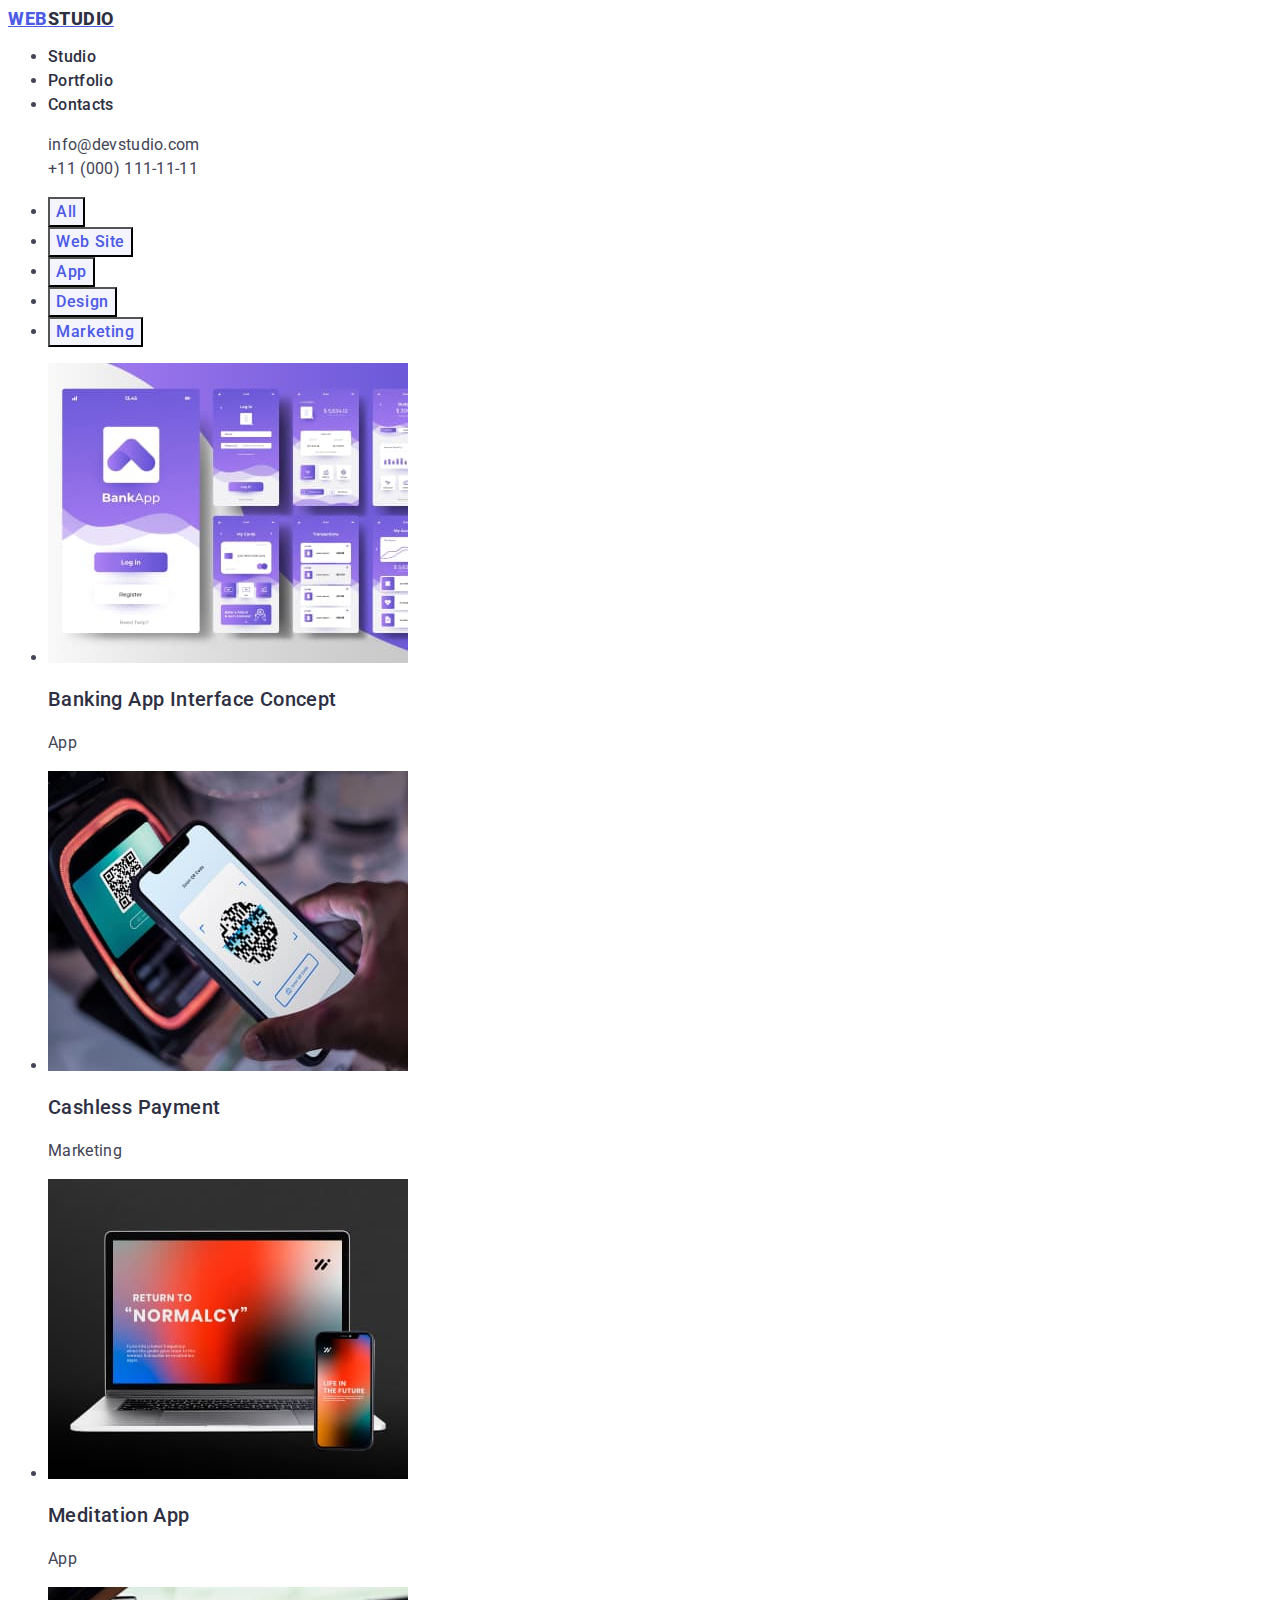
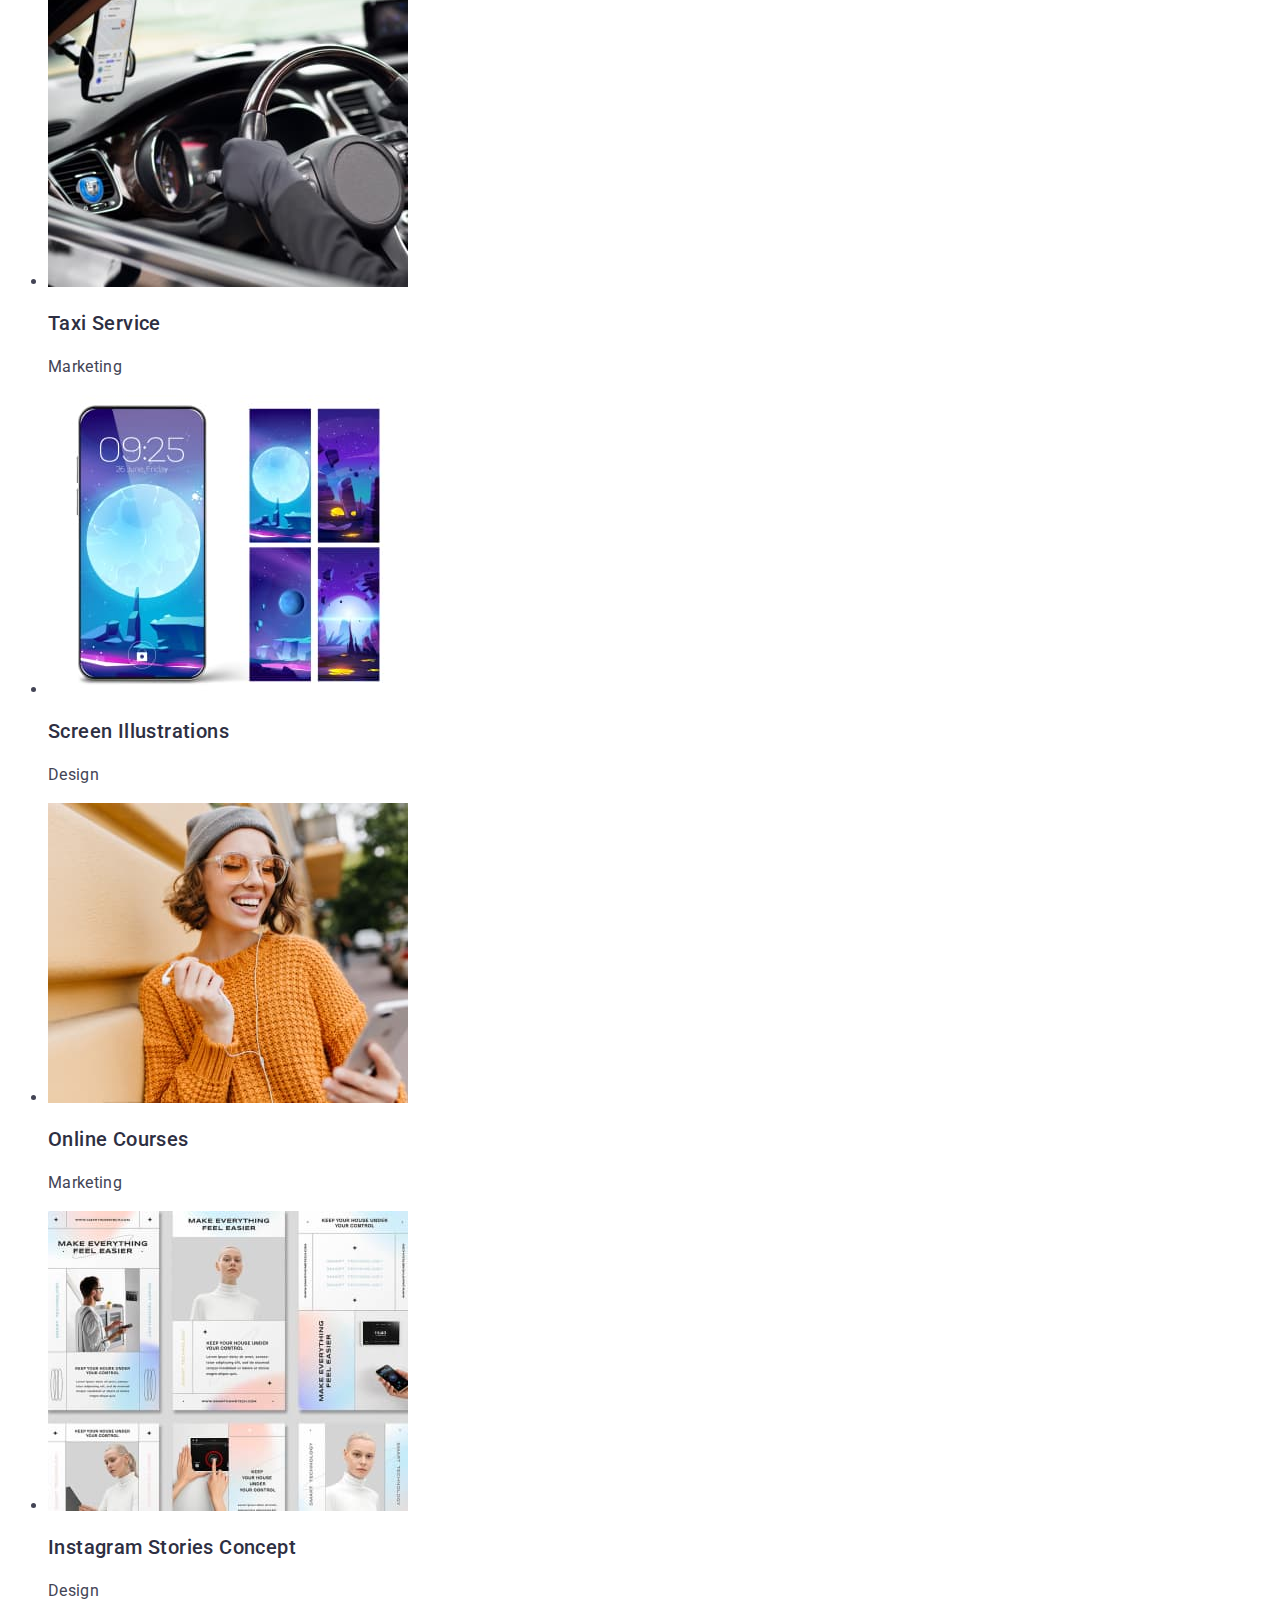
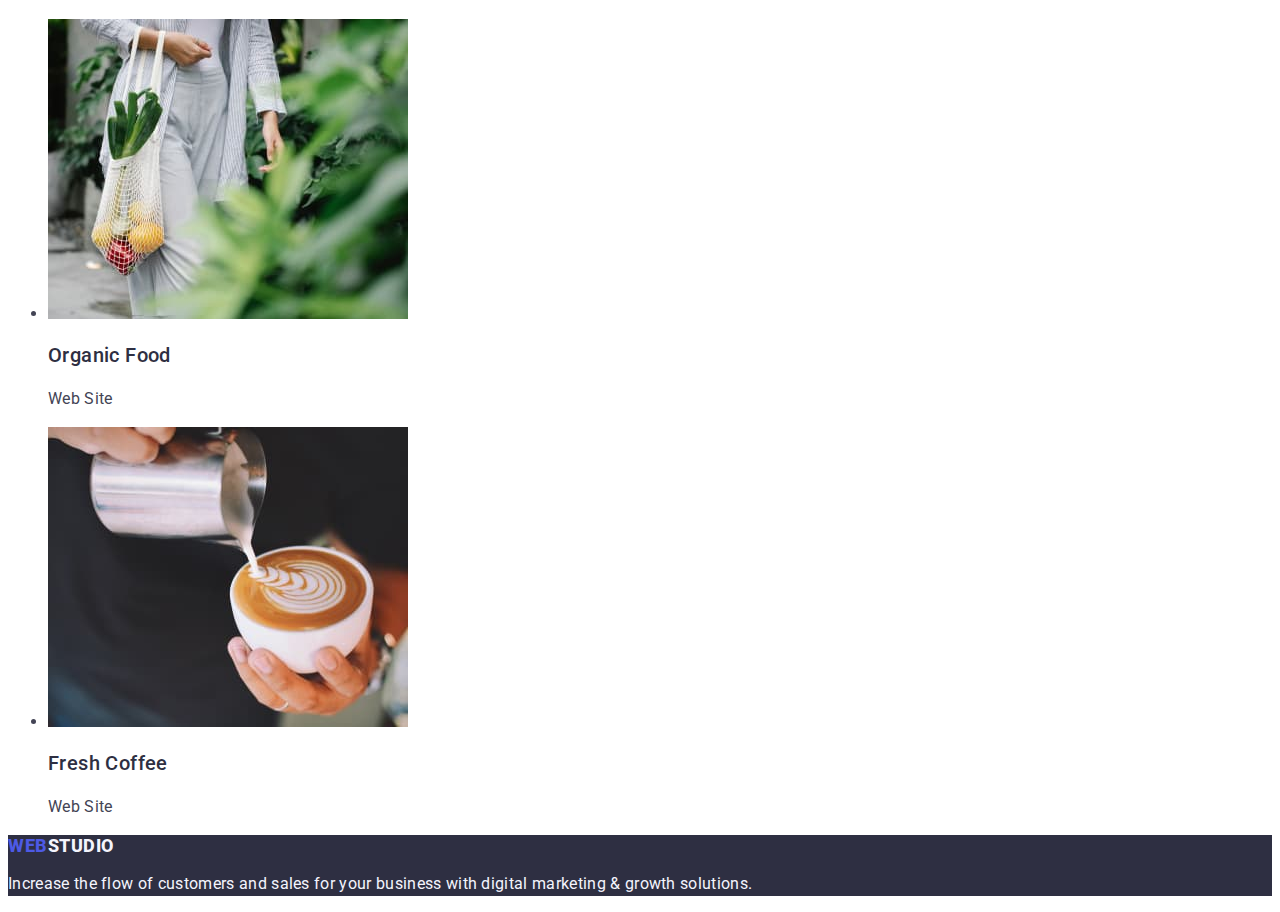
==== portfolio.html @ 1d0561c5 "save" ====
<!DOCTYPE html>
<html lang="en">
<head>
    <meta charset="UTF-8">
    <meta http-equiv="X-UA-Compatible" content="IE=edge">
    <meta name="viewport" content="width=device-width, initial-scale=1.0">
    <link rel="preconnect" href="https://fonts.googleapis.com">
    <link rel="preconnect" href="https://fonts.gstatic.com" crossorigin>
    <link
    href="https://fonts.googleapis.com/css2?family=Roboto:wght@400;500;700;900&ampfamily=Raleway:wght@800&ampdisplay=swap"
    rel="stylesheet">
    <title>portfolio</title>
    <link rel="stylesheet" href="./css/styles.css">
</head>
<body>
    <header class="header">
        <nav class="header-navigation">
            <a href="./index.html" class="header-logo list">
                Web<span class="header-logo-dark">Studio</span>
            </a>
            <ul class="header-menu link">
                <li class="header-menu-item">
                    <a class="header-menu-li link" href="./index.html">Studio</a></li>
                <li class="header-menu-item">
                    <a class="header-menu-li link" href="./portfolio.html">Portfolio</a></li>
                <li class="header-menu-item">
                    <a class="header-menu-li link" href="">Contacts</a></li>
            </ul>
        </nav>
        <address class="header-address">
            <ul class="header-soc list">
                <li class="header-soc-item">
                    <a class="header-soc-li link" href="mailto:info@devstudio.com"> info@devstudio.com</a>
                </li>
                <li class="header-soc-item">
                    <a class="header-soc-li link" href="tel:+110001111111"> +11 (000) 111-11-11</a>
                </li>
            </ul>
        </address>
    </header>
    
    <main>
        <section class="tabs">
            <h1 hidden>Tabs</h1>
            <h2 hidden>images</h2>
            <ul class="tabs-li">
                <li>
                    <button type="button"
                    class="tabs-btn">All</button>
                </li>
                <li>
                    <button type="button"
                    class="tabs-btn">Web Site</button>
                </li>
                <li>
                    <button type="button"
                    class="tabs-btn">App</button>
                </li>
                <li>
                    <button type="button"
                    class="tabs-btn">Design</button>
                </li>
                <li>
                    <button type="button"
                    class="tabs-btn">Marketing</button>
                </li>
            </ul>
            <ul class="hero-list">
                <li class="hero-item">
                    <img src="./images/img_4.jpg" alt="Banking Concept"
                    width="360"
                    height="300" 
                    class="hero-img"/>
                    <h3 class="hero-subtitle">Banking App Interface Concept</h3>
                    <p class="hero-text">App</p>
                </li>
                <li class="hero-item">
                    <img src="./images/img_5.jpg" alt="Cashless Payment"
                    width="360"
                    height="300"
                    class="hero-img"/>
                    <h3 class="hero-subtitle">Cashless Payment</h3>
                    <p class="hero-text">Marketing</p>
                </li>
                <li class="hero-item">
                    <img src="./images/img_6.jpg" alt="Meditation App"
                    width="360"
                    height="300"
                    class="hero-img"/>
                    <h3 class="hero-subtitle">Meditation App</h3>
                    <p class="hero-text">App</p>
                </li>
                <li class="hero-item">
                    <img src="./images/img_7.jpg" alt="Taxi"
                    width="360"
                    height="300"
                    class="hero-img" />
                    <h3 class="hero-subtitle">Taxi Service</h3>
                    <p class="hero-text">Marketing</p>
                </li>
                <li class="hero-item">
                    <img src="./images/img_8.jpg" alt="Screen Illustrations"
                    width="360"
                    height="300"
                    class="hero-img"/>
                    <h3 class="hero-subtitle">Screen Illustrations</h3>
                    <p class="hero-text">Design</p>
                </li>
                <li class="hero-item">
                    <img src="./images/img_9.jpg" alt="Online Courses"
                    width="360"
                    height="300"
                    class="hero-img"/>
                    <h3 class="hero-subtitle">Online Courses</h3>
                    <p class="hero-text">Marketing</p>
                </li>
                <li class="hero-item">
                    <img src="./images/img_10.jpg" alt="Instagram Stories Concept"
                    width="360"
                    height="300"
                    class="hero-img"/>
                    <h3 class="hero-subtitle">Instagram Stories Concept</h3>
                    <p class="hero-text">Design</p>
                </li>
                <li class="hero-item">
                    <img src="./images/img_11.jpg" alt="Organic Food"
                    width="360"
                    height="300"
                    class="hero-img"/>
                    <h3 class="hero-subtitle">Organic Food</h3>
                    <p class="hero-text">Web Site</p>
                </li>
                <li class="hero-item">
                    <img src="./images/img_12.jpg" alt="Coffee"
                    width="360"
                    height="300"
                    class="hero-img"/>
                    <h3 class="hero-subtitle">Fresh Coffee</h3>
                    <p class="hero-text">Web Site</p>
                </li>
            </ul>
        </section>
    </main>

    <footer class="footer">
        <a class="footer-logo link" href="./index.html">Web<span class="footer-logo-dark">Studio</span>
        </a>
        <p class="footer-text">
            Increase the flow of customers and sales for your business with digital marketing & growth solutions.
        </p>
    </footer>

</body>
</html>
---- css/styles.css ----
:root {
    --primary-font: 'Raleway' sans-serif;
    --btn-color: #404BBF;
    --main-text-color: #FFFFFF;
}
body {
    font-family: 'Roboto', sans-serif;
    color: #434455;
    background-color: #FFFFFF;
}
.link {
    text-decoration:none;
}
.list {
    list-style: none;
}
/*-------------header---------------*/
.header {
}
.header-navigation {
}
.header-logo {
    font-family: var(--primary-font);
    font-style: normal;
    font-weight: 800;
    font-size: 18px;
    line-height: 1.17;
    letter-spacing: 0.03em;
    text-transform: uppercase ;
    color: #4D5AE5
}
.header-logo-dark {
    color: #2E2F42
}
.header-menu {
}
.header-menu-item {
}
.header-menu-li {
    font-weight: 500;
    font-size: 16px;
    line-height: 1.5;
    letter-spacing: 0.02em;
    color: #2E2F42;
}
.header-menu-li:hover,
.header-menu-li:focus {
    color: #404BBF;
}
.header-address {
    font-style: normal
}
.header-soc {
}

.header-soc-item {
}
.header-soc-li {
    font-style: normal;
    font-size: 16px;
    line-height: 1.5;
    letter-spacing: 0.02em;
    color: #434455;
}
.header-soc-li:hover, 
.header-soc-li:focus {
    color: #404BBF;
}
/*-------------hero---------------*/
.hero {
    background-color: #2E2F42;
}
.hero-item {
}
.hero-title {
    font-weight: 700;
    font-size: 56px;
    line-height: 1.07;
    letter-spacing: 0.02em;
    text-transform: capitalize;
    color: var(--main-text-color);
    text-align: center;
}
.hero-btn {
    font-family: inherit;
    font-weight: 500;
    font-size: 16px;
    line-height: 1.5;
    letter-spacing: 0.04em;
    color: #FFFFFF;
    background-color: #4d5ae5;
    cursor: pointer;
}
.hero-btn:hover,
.hero-btn:focus {
    background-color: #404BBF;
    color: #ffffff;
}
.hero-img {
}
.hero-subtitle {
    font-weight: 500;
    font-size: 20px;
    line-height: 1.2;
    letter-spacing: 0.02em;
    color: #2E2F42;
}
.hero-text {
    font-size: 16px;
    line-height: 1.5;
    letter-spacing: 0.02em;
    color: #434455;
}
/*-------------benefits---------------*/
.benefits {
}
.benefits-li {
}
.benefits-item {
}
.benefits-subtitle {
    font-weight: 500;
    font-size: 20px;
    line-height: 1.2;
    letter-spacing: 0.02em;
    color: #2E2F42;
}
.benefits-item-text {
    font-size: 16px;
    line-height: 1.5;
    letter-spacing: 0.02em;
    color: #434455;
}
/*-------------products---------------*/
.products {
}
.products-title {
    font-weight: 700;
    font-size: 36px;
    line-height: 1.11;
    letter-spacing: 0.02em;
    text-transform: capitalize;
    color: #2E2F42;
    text-align: center;
}
.products-li {
}
.products-item {
}
.products-img {
}
/*-------------team---------------*/
.team {
    background-color: #F4F4FD;
}
.team-title {
    font-weight: 700;
    font-size: 36px;
    line-height: 1.11;
    letter-spacing: 0.02em;
    text-transform: capitalize;
    color: #2E2F42;
    text-align: center;
}
.team-li {
}
.team-item {
    background: #FFFFFF;
}
.team-img {
}
.team-subtitle {
    font-weight: 500;
    font-size: 20px;
    line-height: 1.2;
    letter-spacing: 0.02em;
    color: #2E2F42;
}
.team-item-text {
    font-size: 16px;
    line-height: 1.5;
    letter-spacing: 0.02em;
    color: #434455;
}
/*-------------footer---------------*/
.footer {
    background-color: #2E2F42;
}
.footer-logo {
    font-family: var(--primary-font);
    font-style: normal;
    font-weight: 800;
    font-size: 18px;
    line-height: 1.17;
    letter-spacing: 0.03em;
    text-transform: uppercase ;
    color: #4D5AE5
}
.footer-logo-dark {
    color: #F4F4FD;
}
.footer-text {
    font-size: 16px;
    line-height: 1.5;
    letter-spacing: 0.02em;
    color: #F4F4FD;
}
/*-------------Tabs---------------*/
.tabs-li {

}
.tabs-btn {
    font-family: inherit;
    font-style: normal;
    font-weight: 500;
    font-size: 16px;
    line-height: 1.5;
    letter-spacing: 0.04em;
    color: #4D5AE5;
    background-color: #F4F4FD;
    cursor: pointer;
}
.tabs-btn:hover,
.tabs-btn:focus {
    color: var(--main-text-color);
    background-color: var(--btn-color);
}
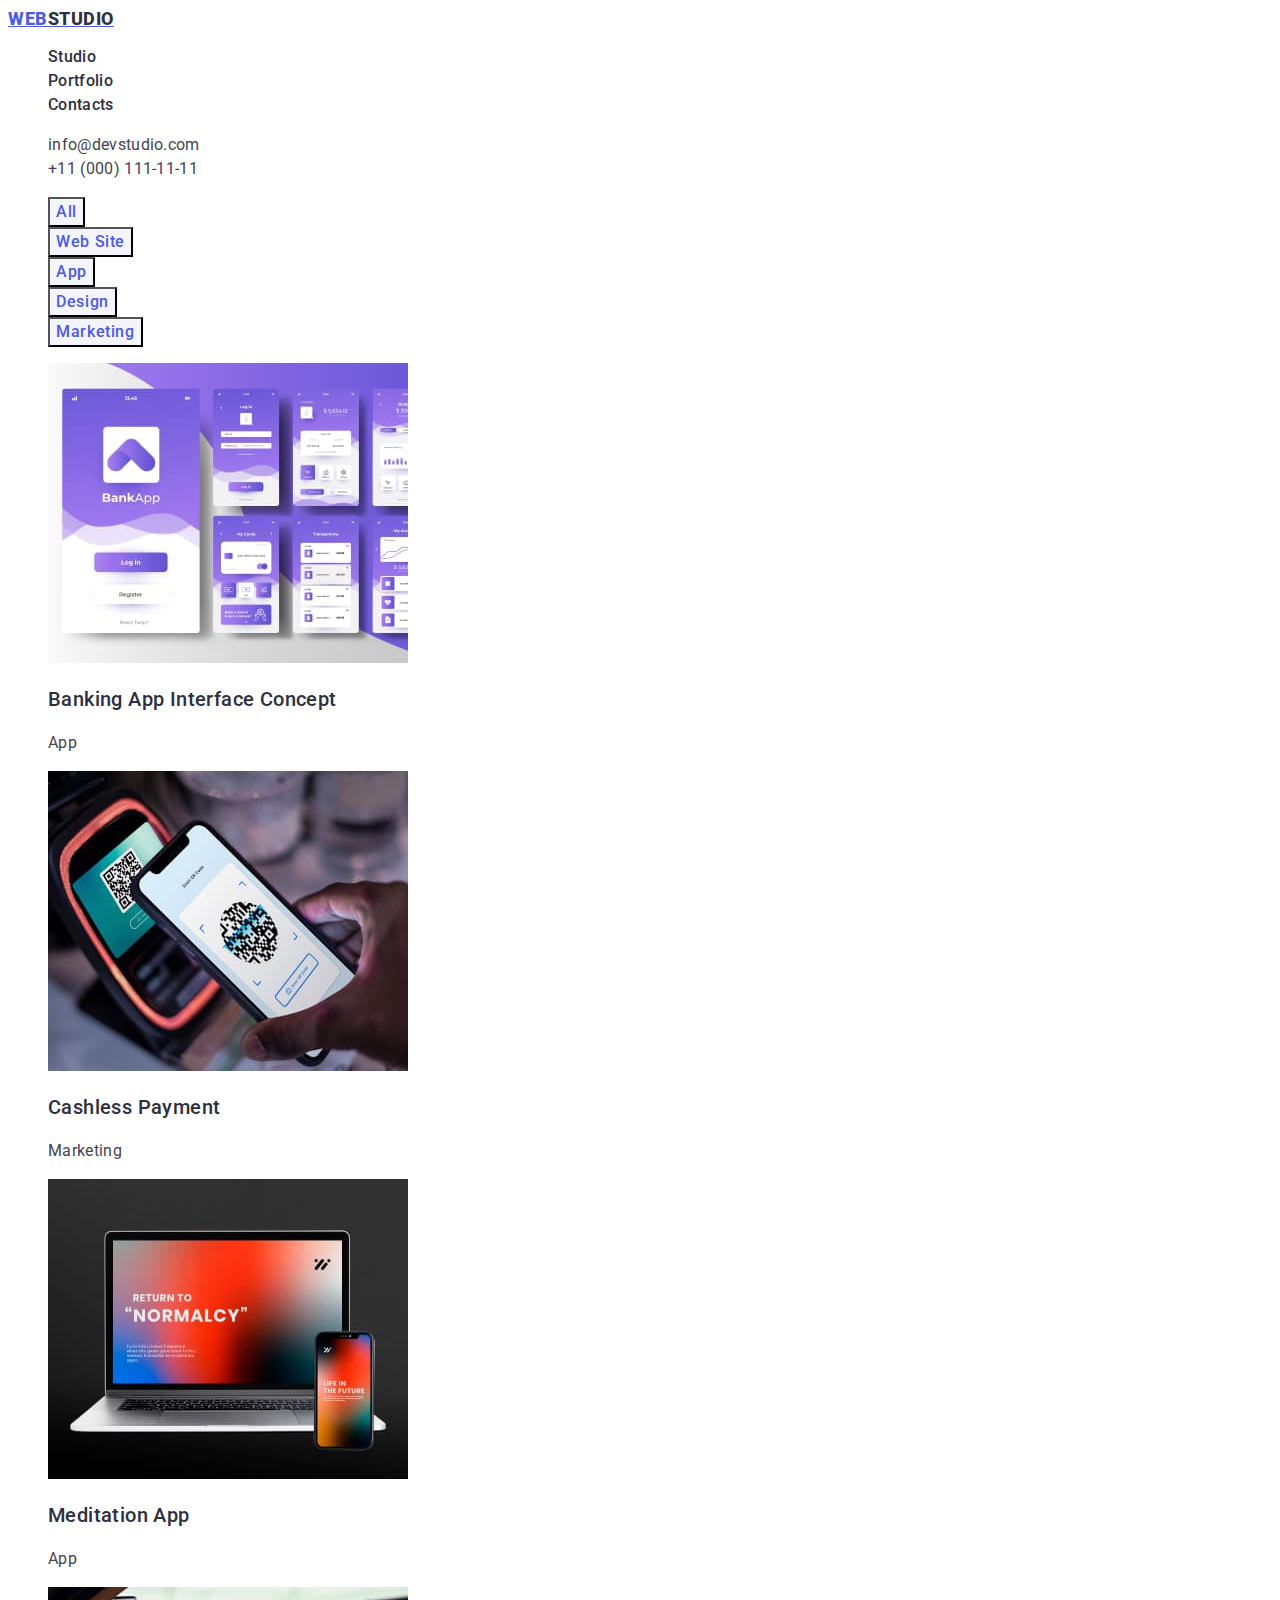
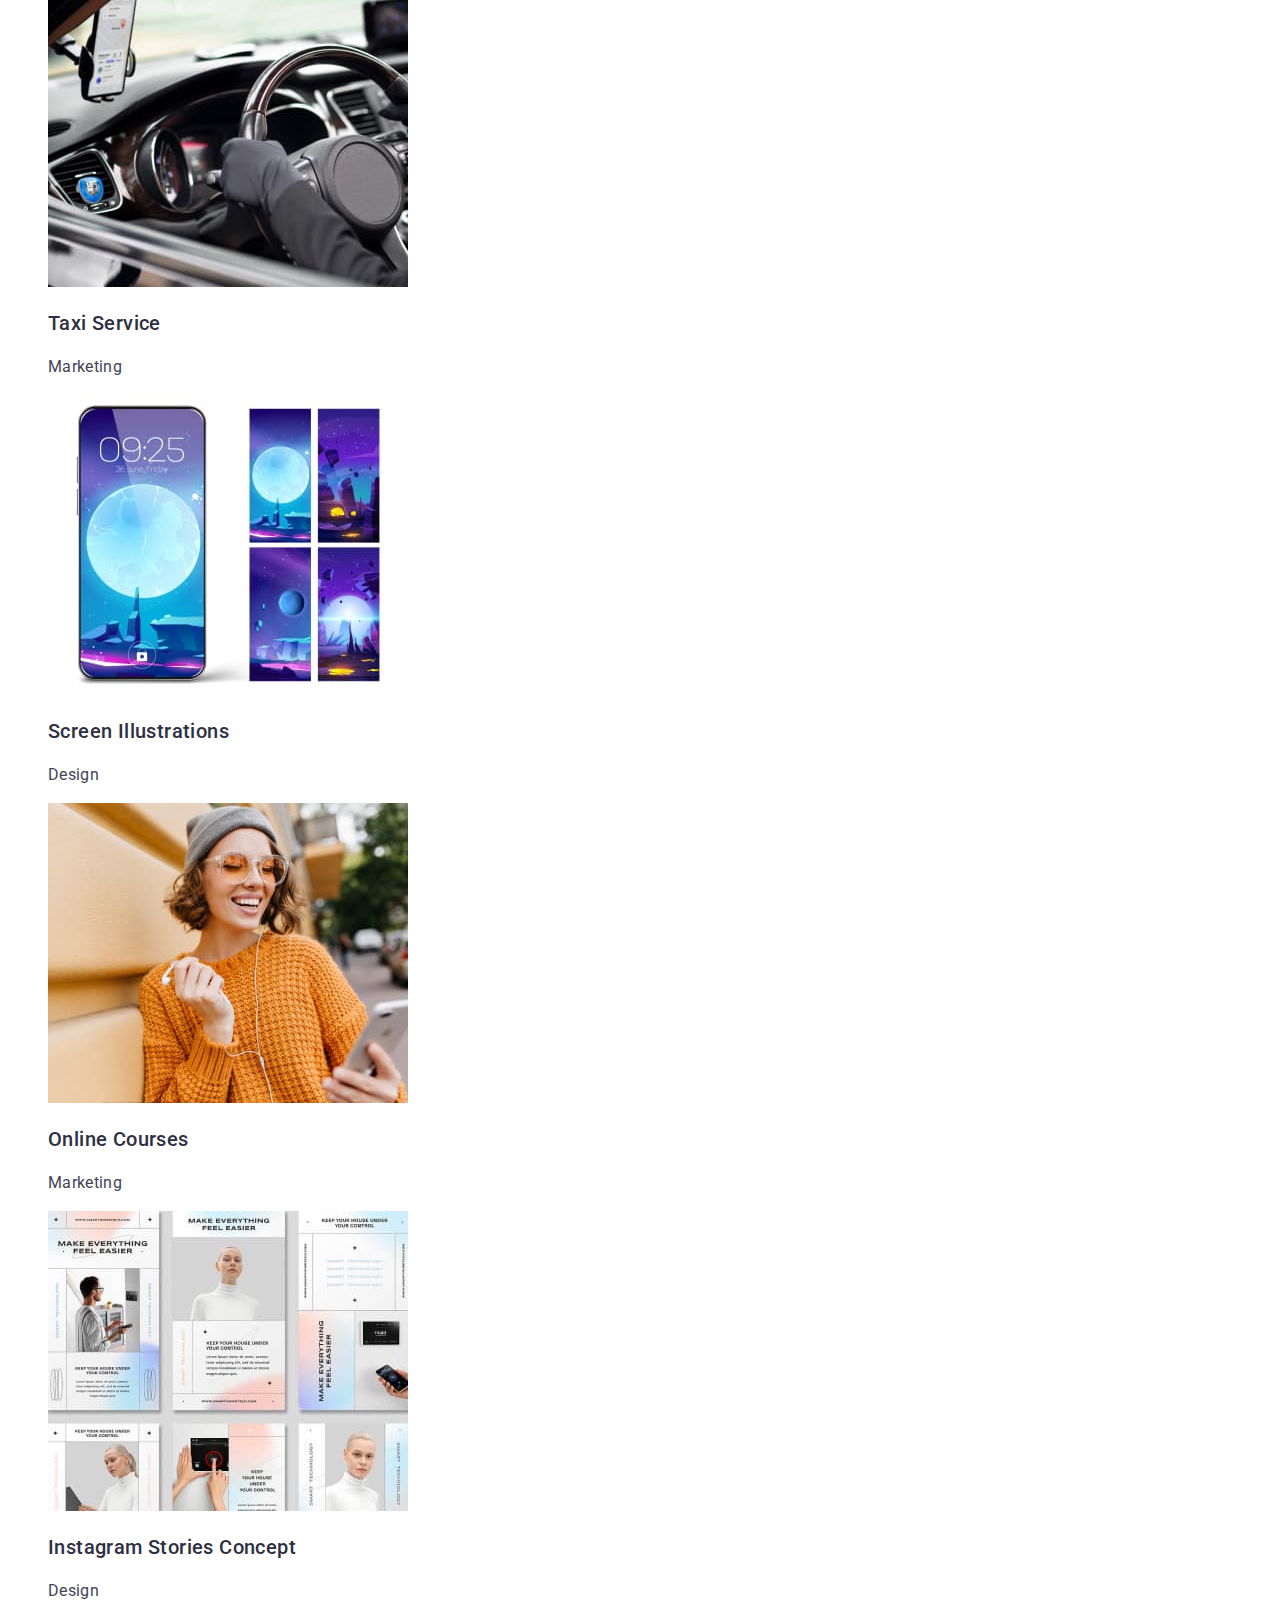
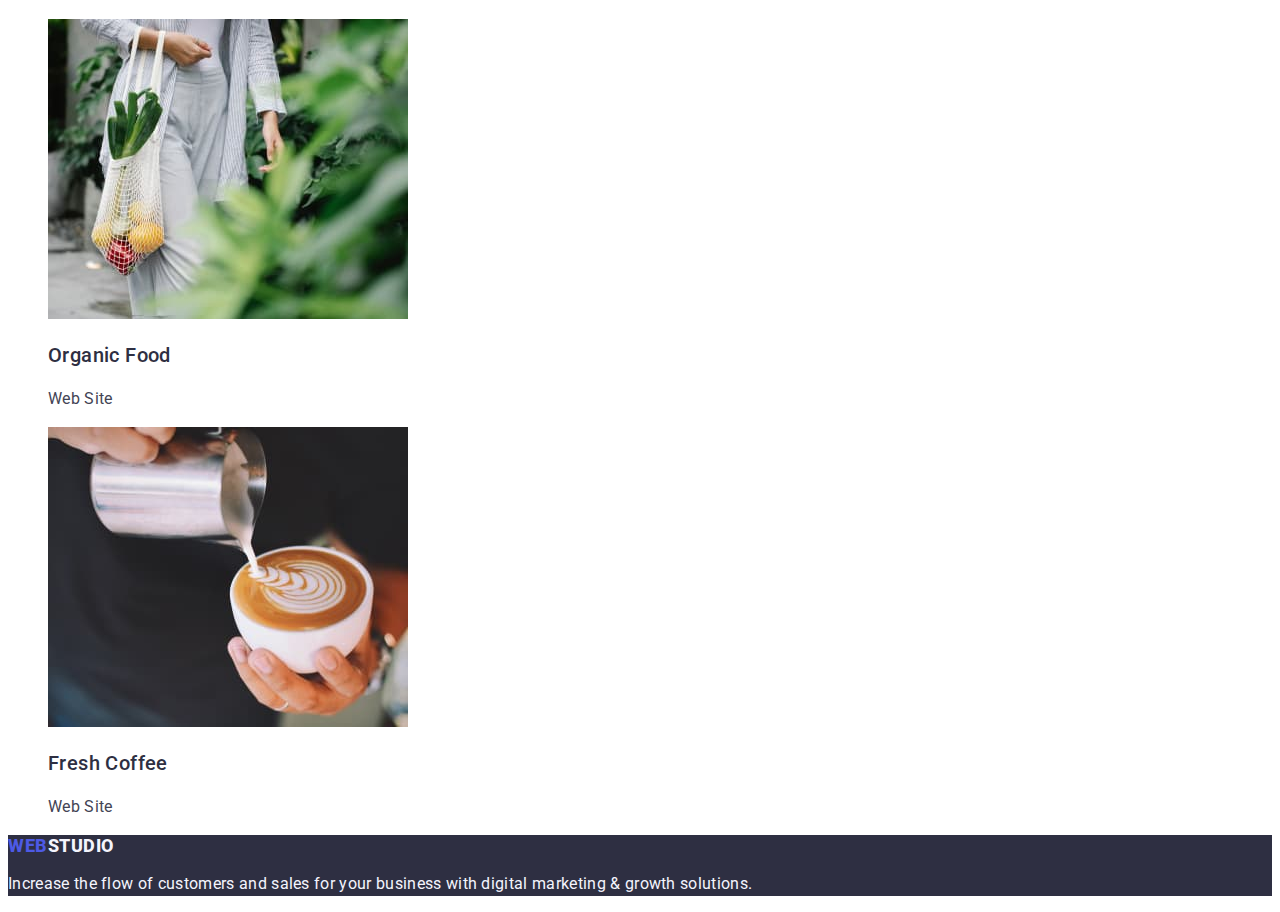
==== commit 6328f1e9: "save" ====
--- a/portfolio.html
+++ b/portfolio.html
@@ -18,7 +18,7 @@
             <a href="./index.html" class="header-logo list">
                 Web<span class="header-logo-dark">Studio</span>
             </a>
-            <ul class="header-menu link">
+            <ul class="header-menu list">
                 <li class="header-menu-item">
                     <a class="header-menu-li link" href="./index.html">Studio</a></li>
                 <li class="header-menu-item">
@@ -43,7 +43,7 @@
         <section class="tabs">
             <h1 hidden>Tabs</h1>
             <h2 hidden>images</h2>
-            <ul class="tabs-li">
+            <ul class="tabs-li list">
                 <li>
                     <button type="button"
                     class="tabs-btn">All</button>
@@ -65,7 +65,7 @@
                     class="tabs-btn">Marketing</button>
                 </li>
             </ul>
-            <ul class="hero-list">
+            <ul class="hero-list list">
                 <li class="hero-item">
                     <img src="./images/img_4.jpg" alt="Banking Concept"
                     width="360"
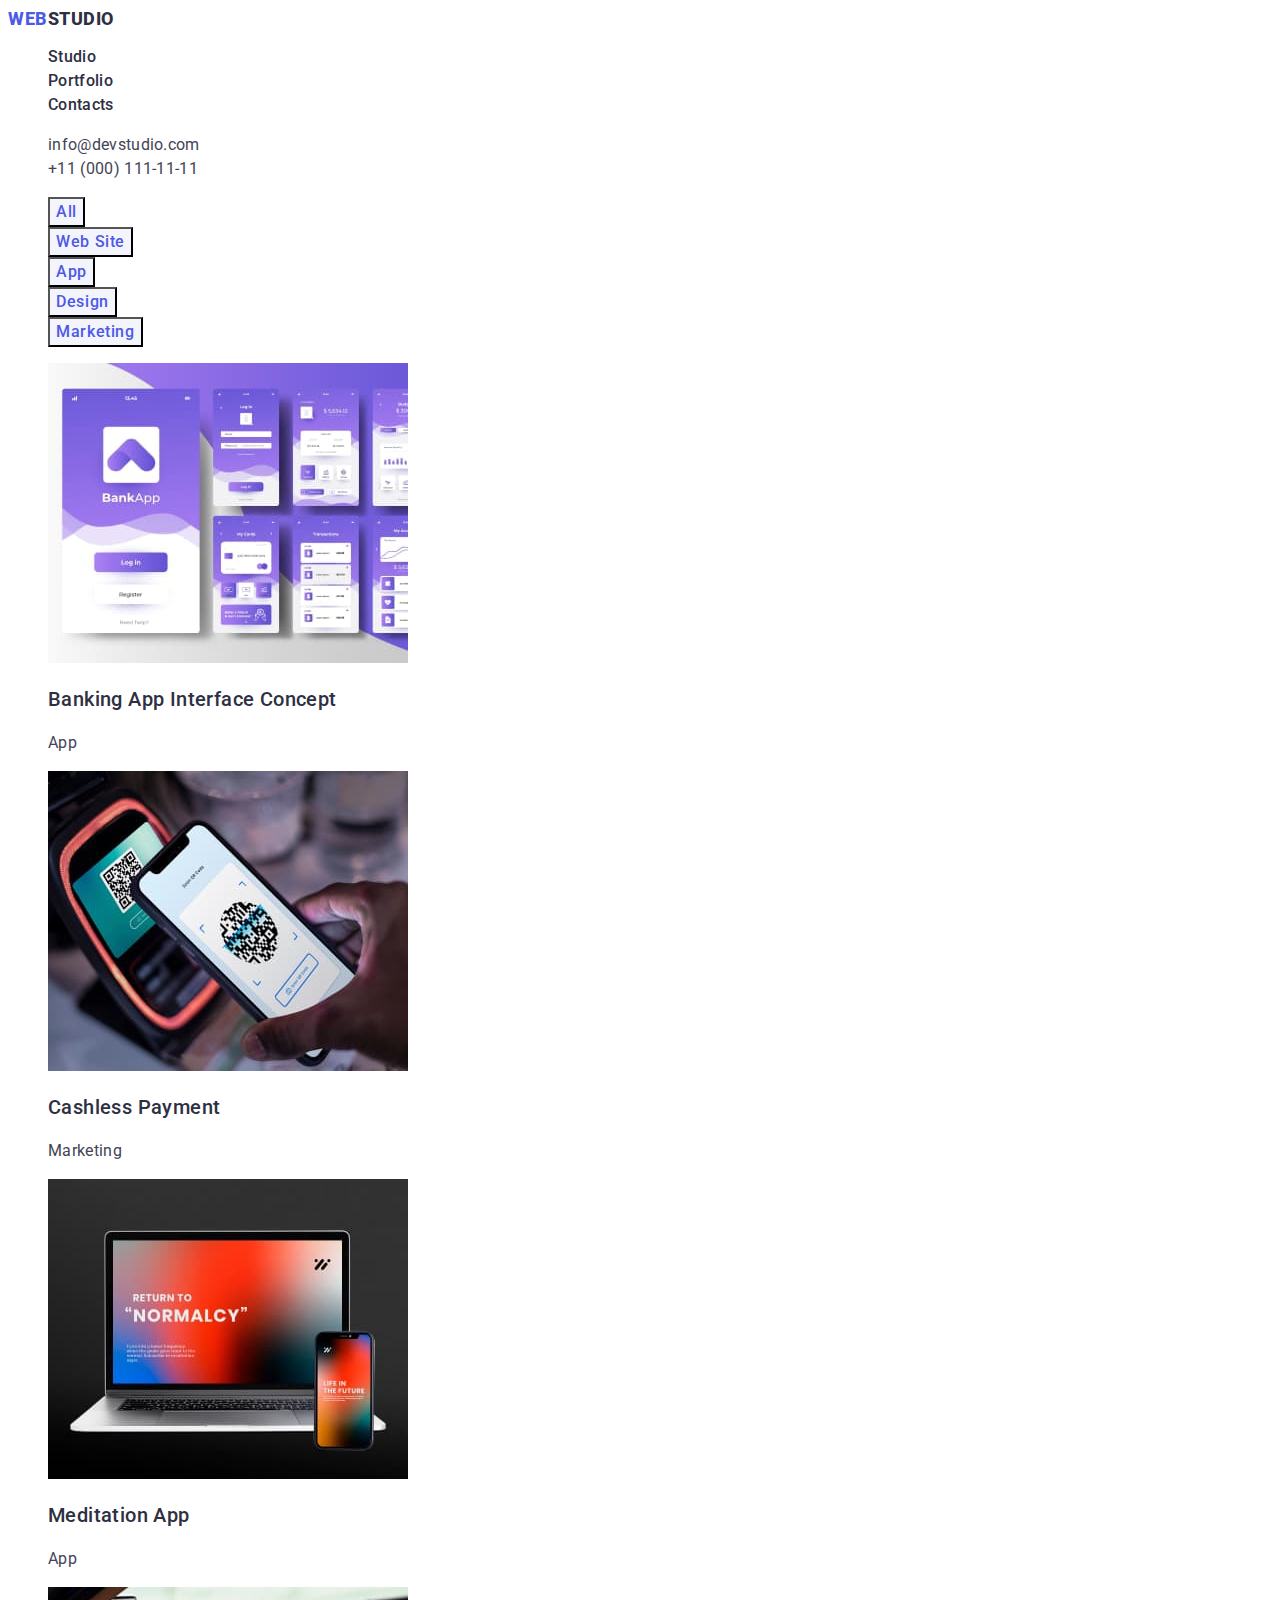
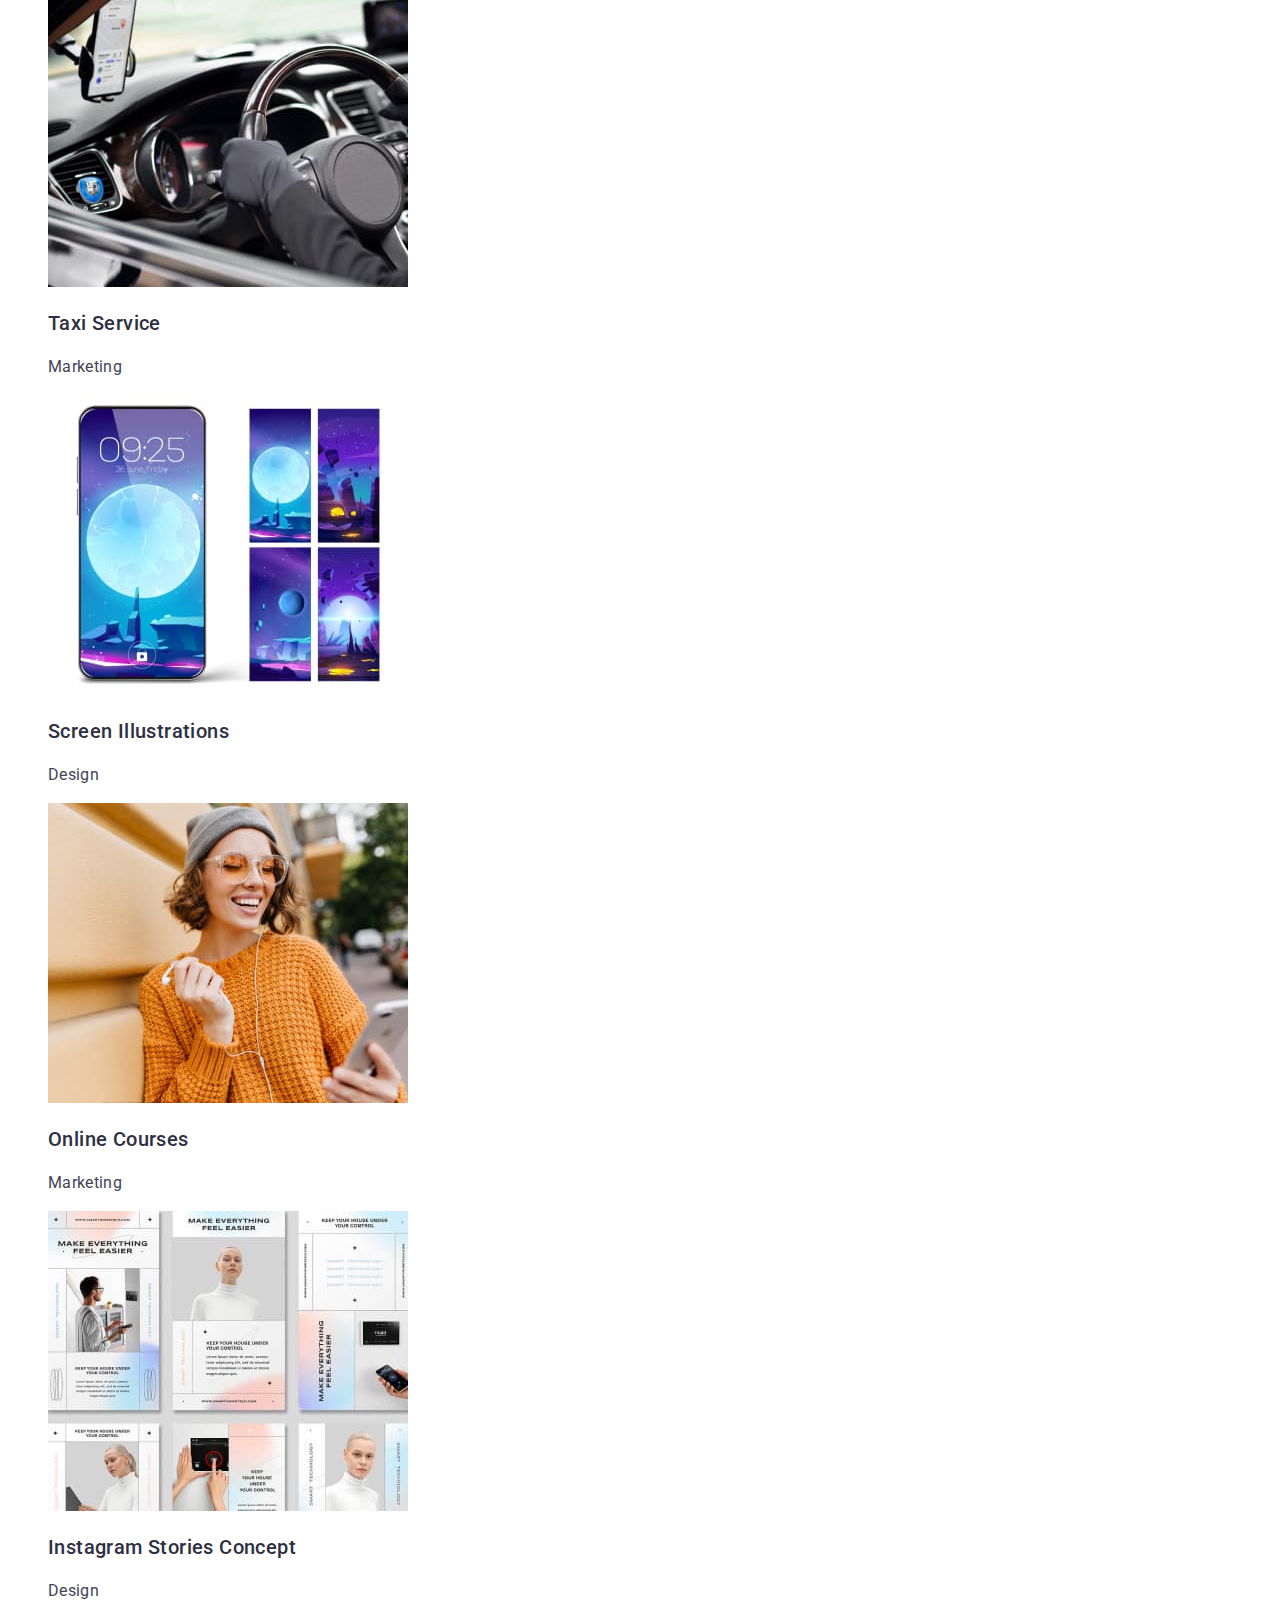
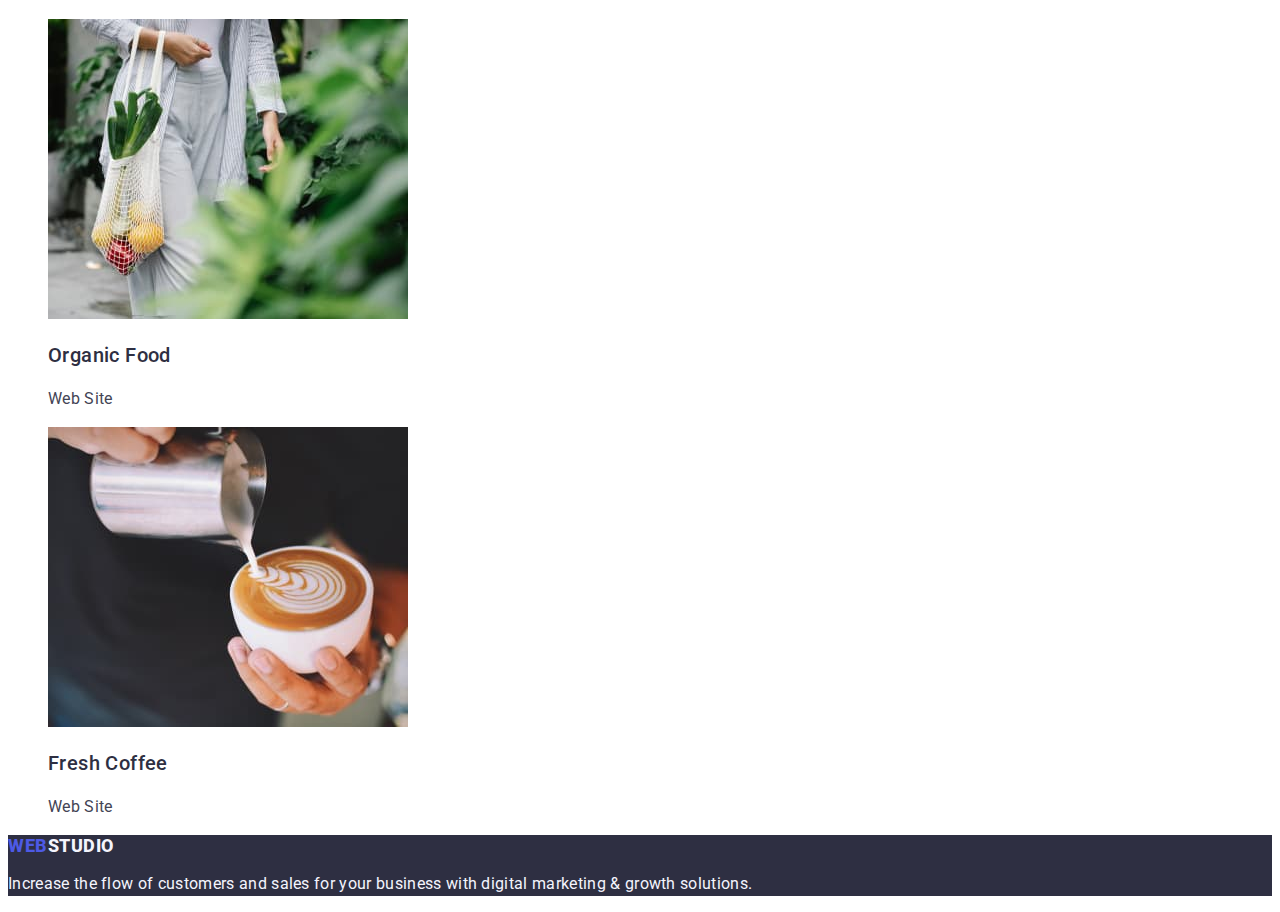
==== commit 969811d0: "save" ====
--- a/portfolio.html
+++ b/portfolio.html
@@ -15,7 +15,7 @@
 <body>
     <header class="header">
         <nav class="header-navigation">
-            <a href="./index.html" class="header-logo list">
+            <a href="./index.html" class="header-logo link">
                 Web<span class="header-logo-dark">Studio</span>
             </a>
             <ul class="header-menu list">
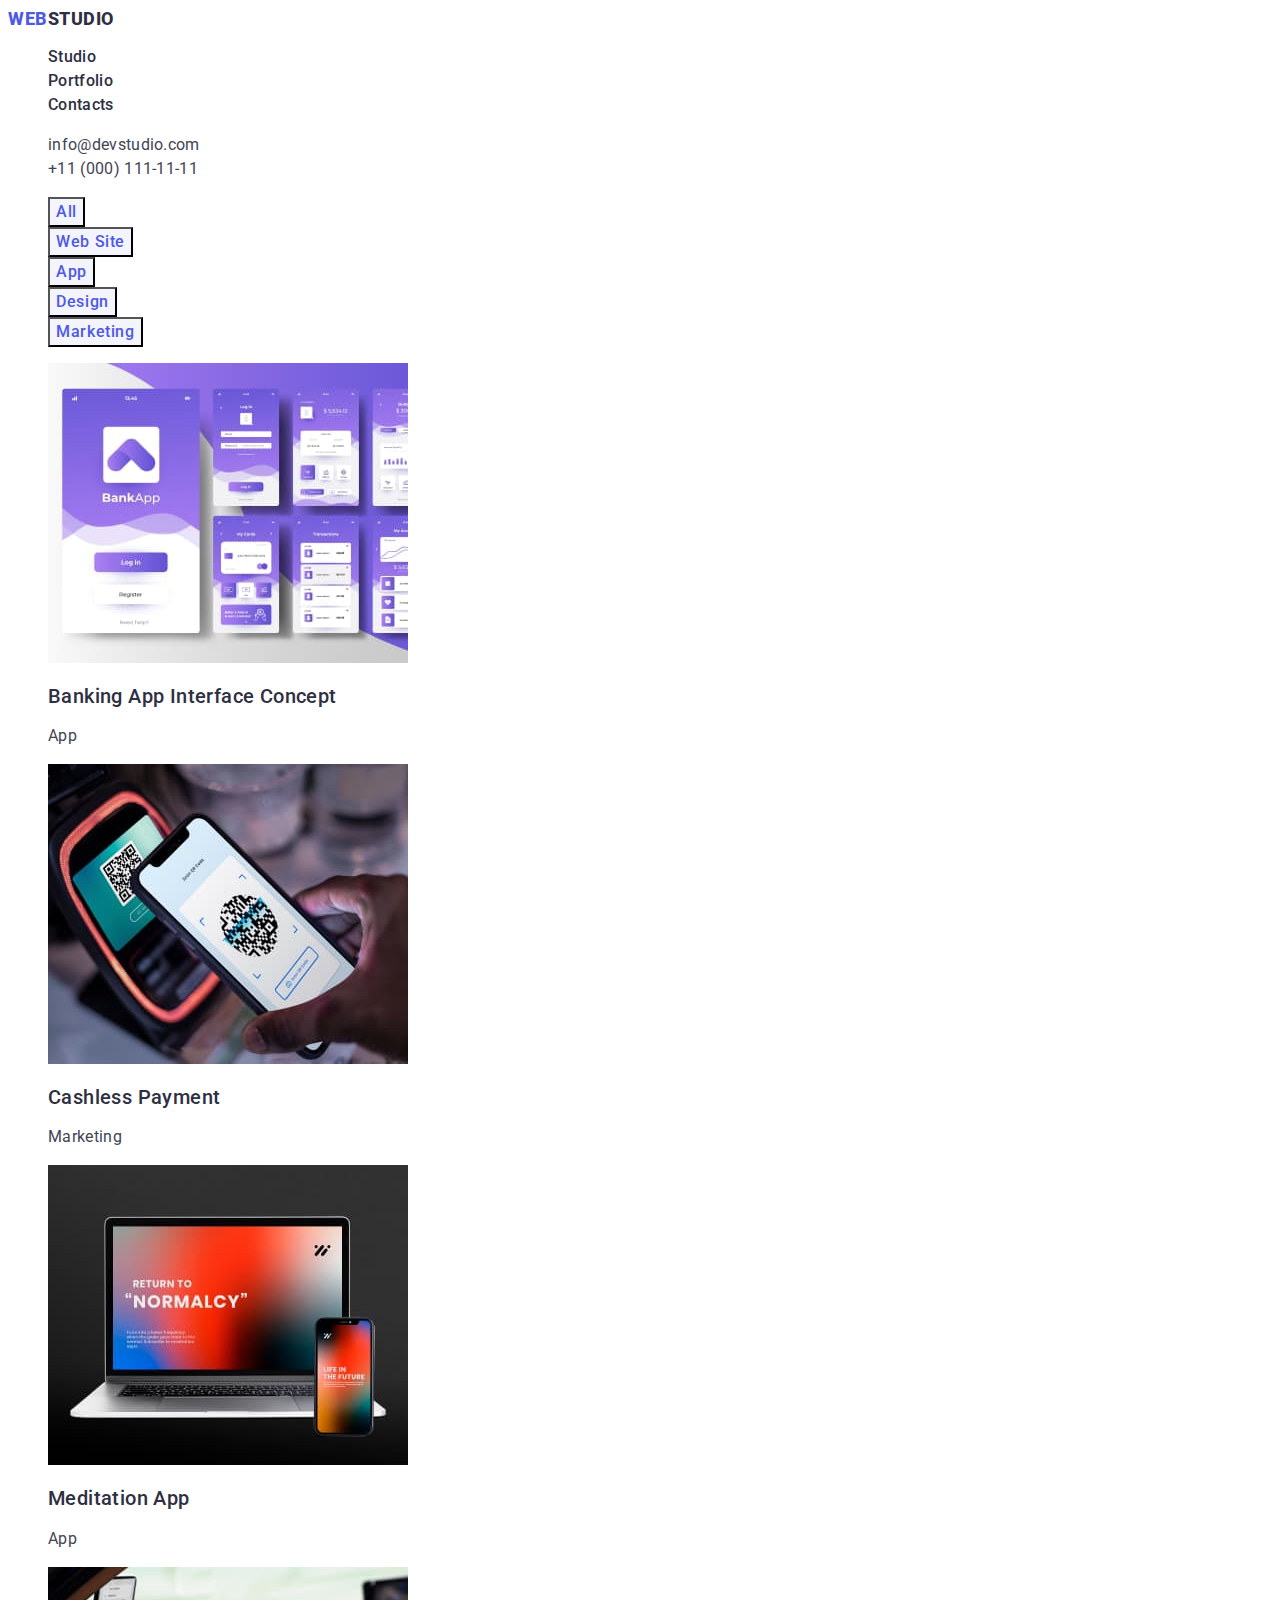
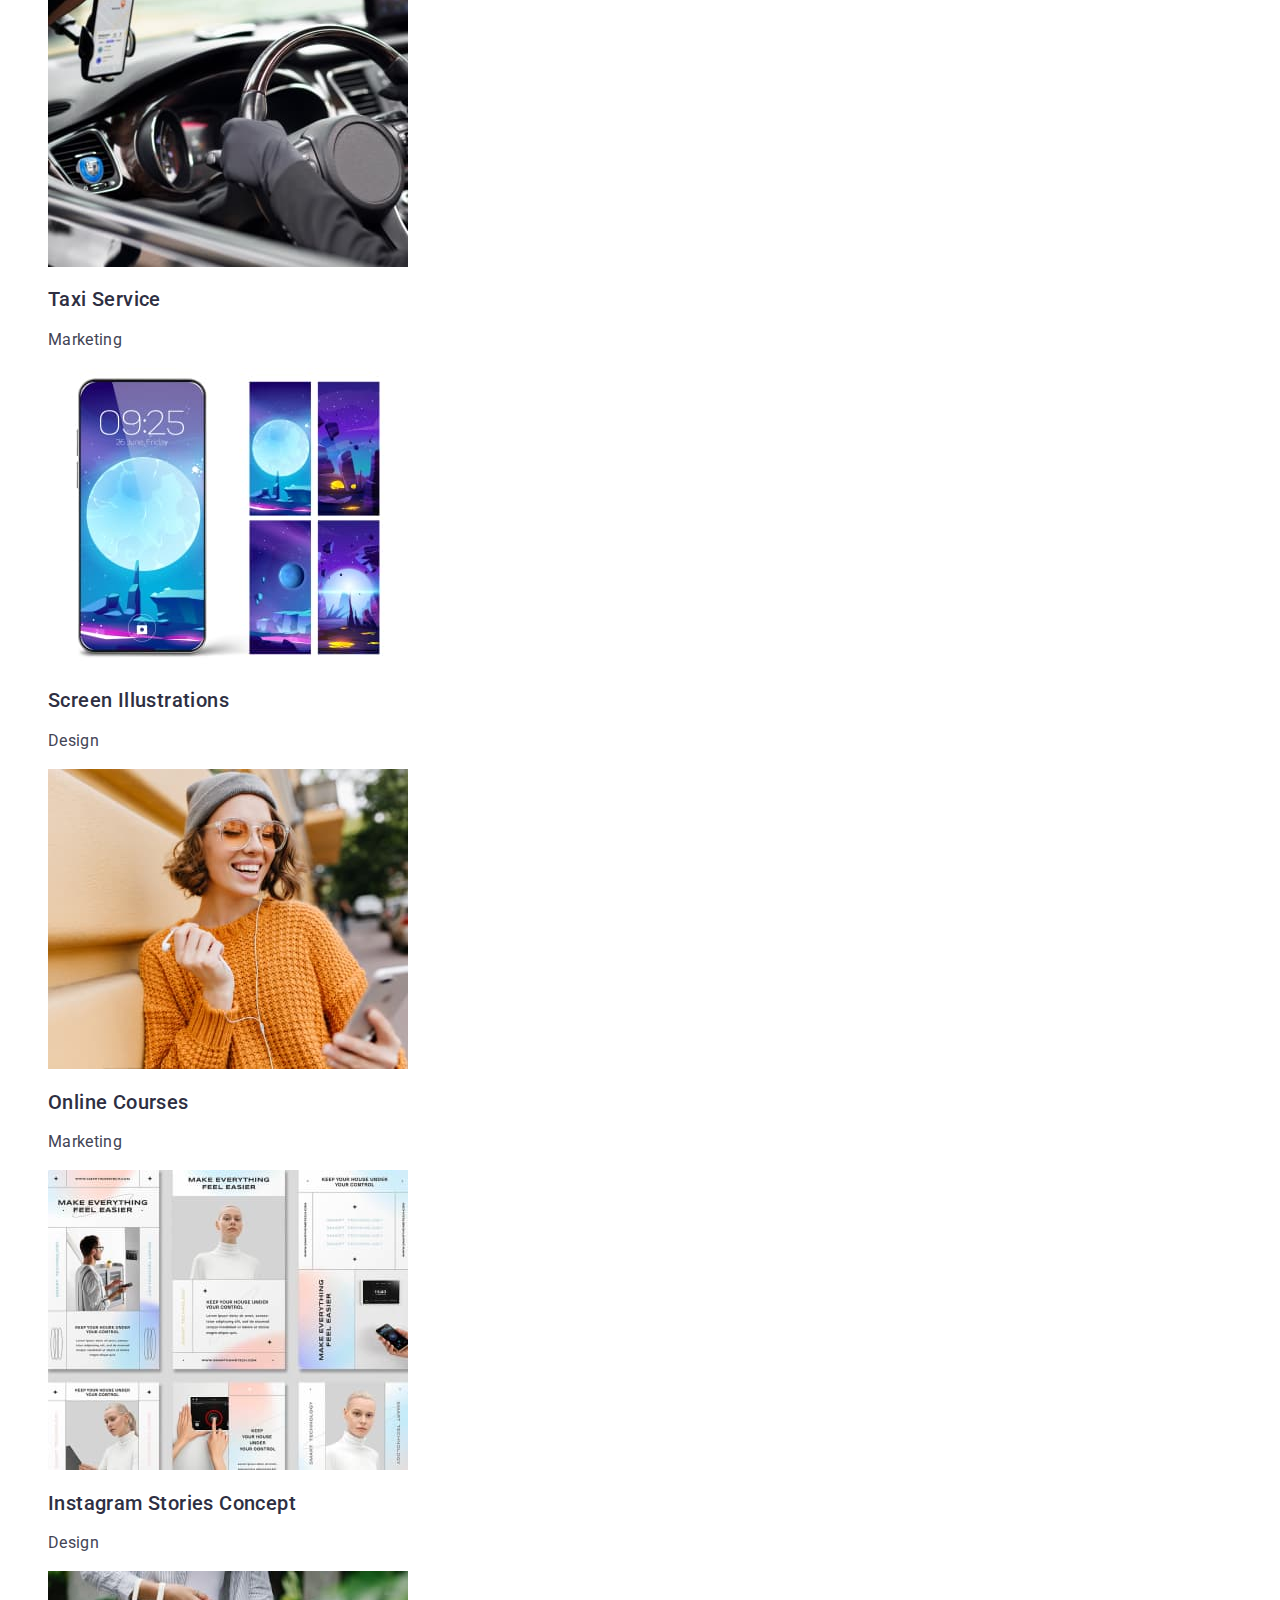
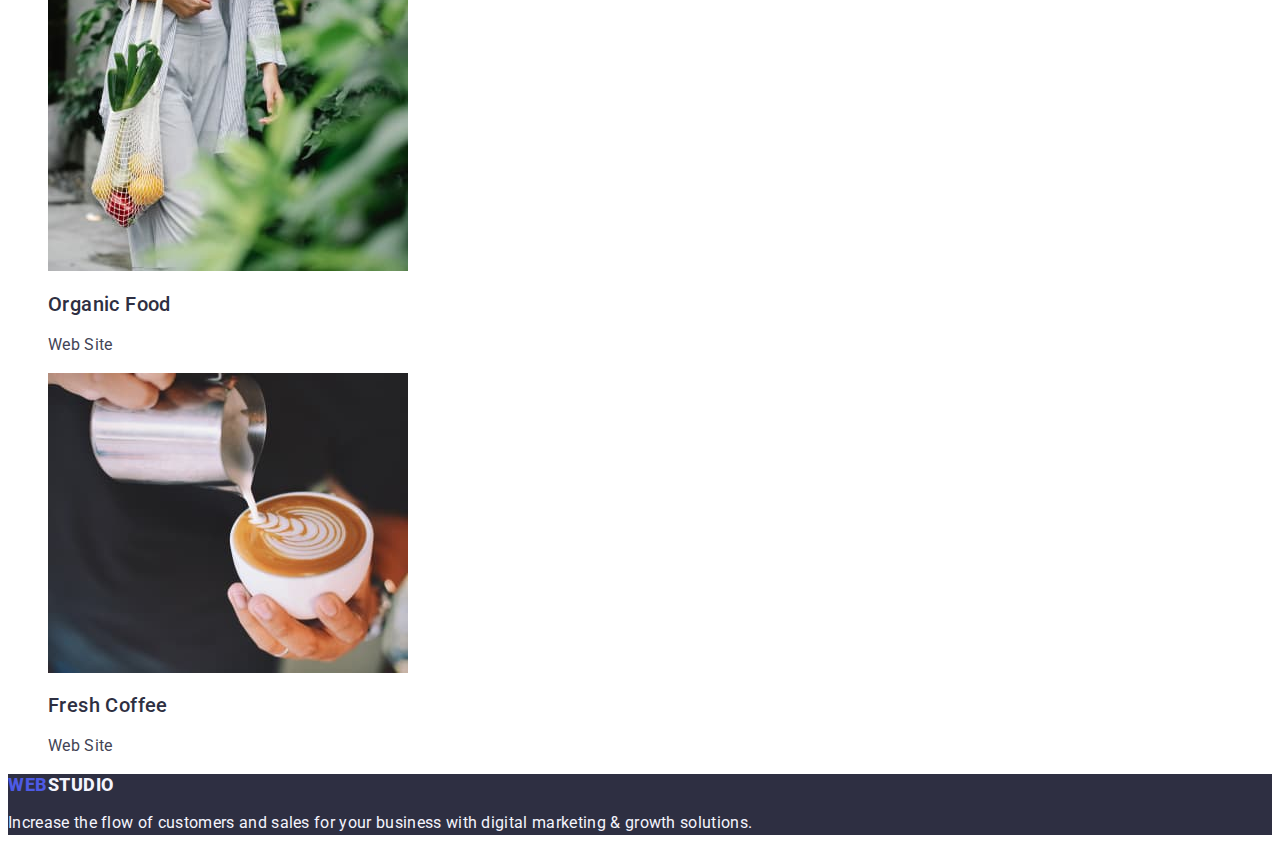
==== commit 5669397b: "h2" ====
--- a/portfolio.html
+++ b/portfolio.html
@@ -66,76 +66,76 @@
                 </li>
             </ul>
             <ul class="hero-list list">
-                <li class="hero-item">
+                <li class="hero-item link">
                     <img src="./images/img_4.jpg" alt="Banking Concept"
                     width="360"
                     height="300" 
                     class="hero-img"/>
-                    <h3 class="hero-subtitle">Banking App Interface Concept</h3>
+                    <h2 class="hero-subtitle">Banking App Interface Concept</h2>
                     <p class="hero-text">App</p>
                 </li>
-                <li class="hero-item">
+                <li class="hero-item link">
                     <img src="./images/img_5.jpg" alt="Cashless Payment"
                     width="360"
                     height="300"
                     class="hero-img"/>
-                    <h3 class="hero-subtitle">Cashless Payment</h3>
+                    <h2 class="hero-subtitle">Cashless Payment</h2>
                     <p class="hero-text">Marketing</p>
                 </li>
-                <li class="hero-item">
+                <li class="hero-item link">
                     <img src="./images/img_6.jpg" alt="Meditation App"
                     width="360"
                     height="300"
                     class="hero-img"/>
-                    <h3 class="hero-subtitle">Meditation App</h3>
+                    <h2 class="hero-subtitle">Meditation App</h2>
                     <p class="hero-text">App</p>
                 </li>
-                <li class="hero-item">
+                <li class="hero-item link">
                     <img src="./images/img_7.jpg" alt="Taxi"
                     width="360"
                     height="300"
                     class="hero-img" />
-                    <h3 class="hero-subtitle">Taxi Service</h3>
+                    <h2 class="hero-subtitle">Taxi Service</h2>
                     <p class="hero-text">Marketing</p>
                 </li>
-                <li class="hero-item">
+                <li class="hero-item link">
                     <img src="./images/img_8.jpg" alt="Screen Illustrations"
                     width="360"
                     height="300"
                     class="hero-img"/>
-                    <h3 class="hero-subtitle">Screen Illustrations</h3>
+                    <h2 class="hero-subtitle">Screen Illustrations</h2>
                     <p class="hero-text">Design</p>
                 </li>
-                <li class="hero-item">
+                <li class="hero-item link">
                     <img src="./images/img_9.jpg" alt="Online Courses"
                     width="360"
                     height="300"
                     class="hero-img"/>
-                    <h3 class="hero-subtitle">Online Courses</h3>
+                    <h2 class="hero-subtitle">Online Courses</h2>
                     <p class="hero-text">Marketing</p>
                 </li>
-                <li class="hero-item">
+                <li class="hero-item link">
                     <img src="./images/img_10.jpg" alt="Instagram Stories Concept"
                     width="360"
                     height="300"
                     class="hero-img"/>
-                    <h3 class="hero-subtitle">Instagram Stories Concept</h3>
+                    <h2 class="hero-subtitle">Instagram Stories Concept</h2>
                     <p class="hero-text">Design</p>
                 </li>
-                <li class="hero-item">
+                <li class="hero-item link">
                     <img src="./images/img_11.jpg" alt="Organic Food"
                     width="360"
                     height="300"
                     class="hero-img"/>
-                    <h3 class="hero-subtitle">Organic Food</h3>
+                    <h2 class="hero-subtitle">Organic Food</h2>
                     <p class="hero-text">Web Site</p>
                 </li>
-                <li class="hero-item">
+                <li class="hero-item link">
                     <img src="./images/img_12.jpg" alt="Coffee"
                     width="360"
                     height="300"
                     class="hero-img"/>
-                    <h3 class="hero-subtitle">Fresh Coffee</h3>
+                    <h2 class="hero-subtitle">Fresh Coffee</h2>
                     <p class="hero-text">Web Site</p>
                 </li>
             </ul>
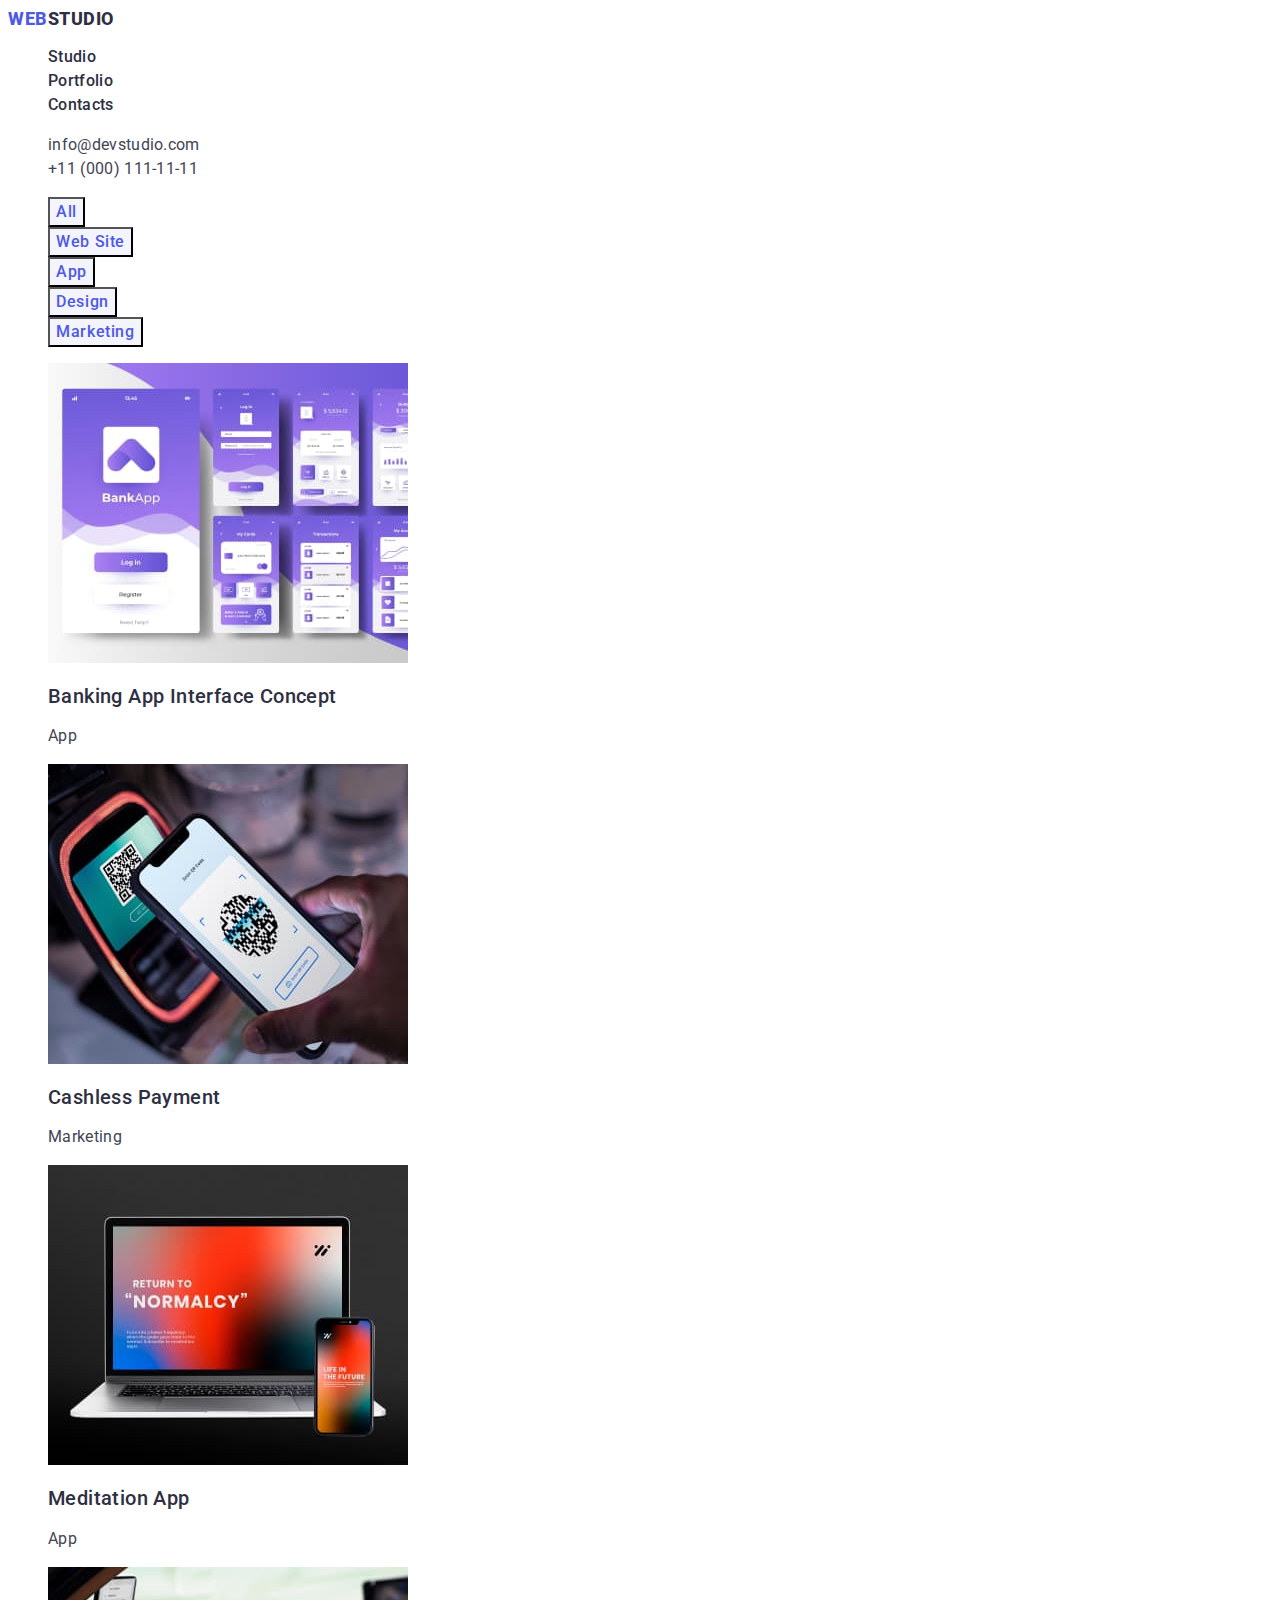
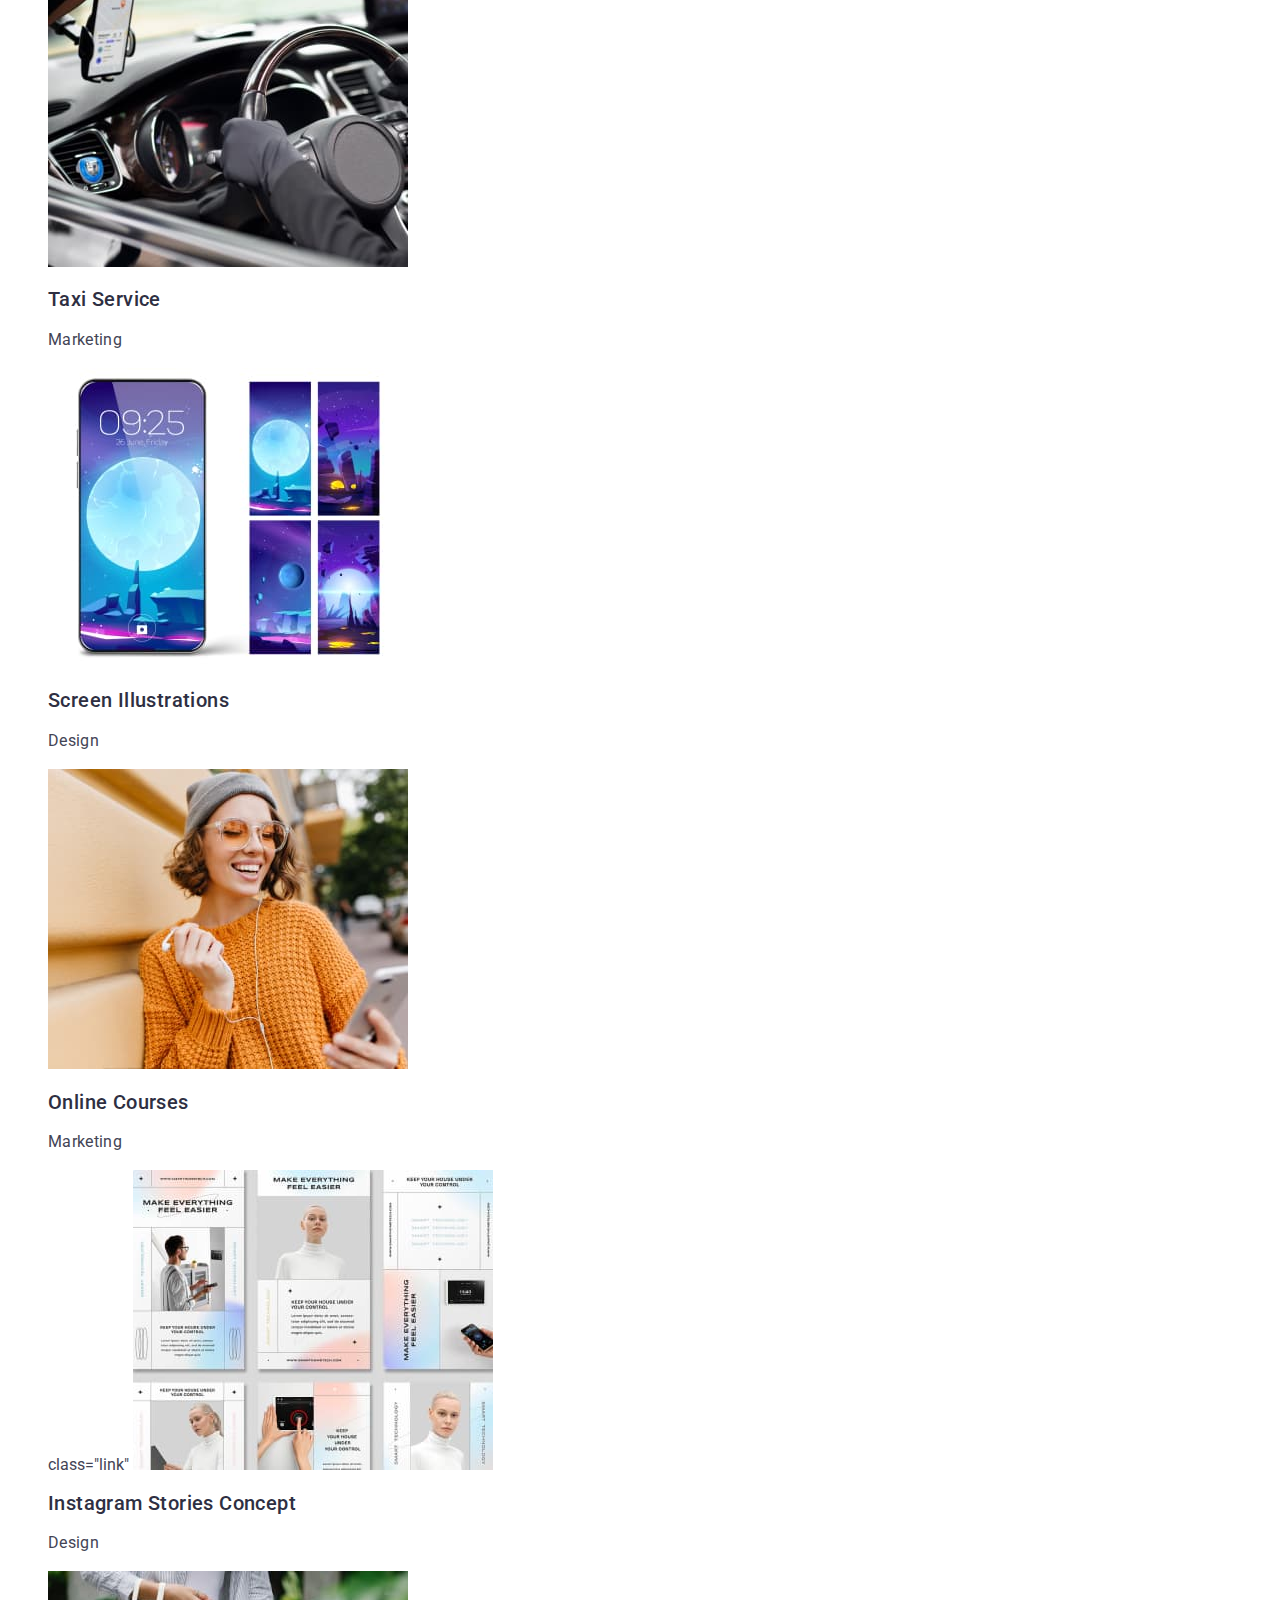
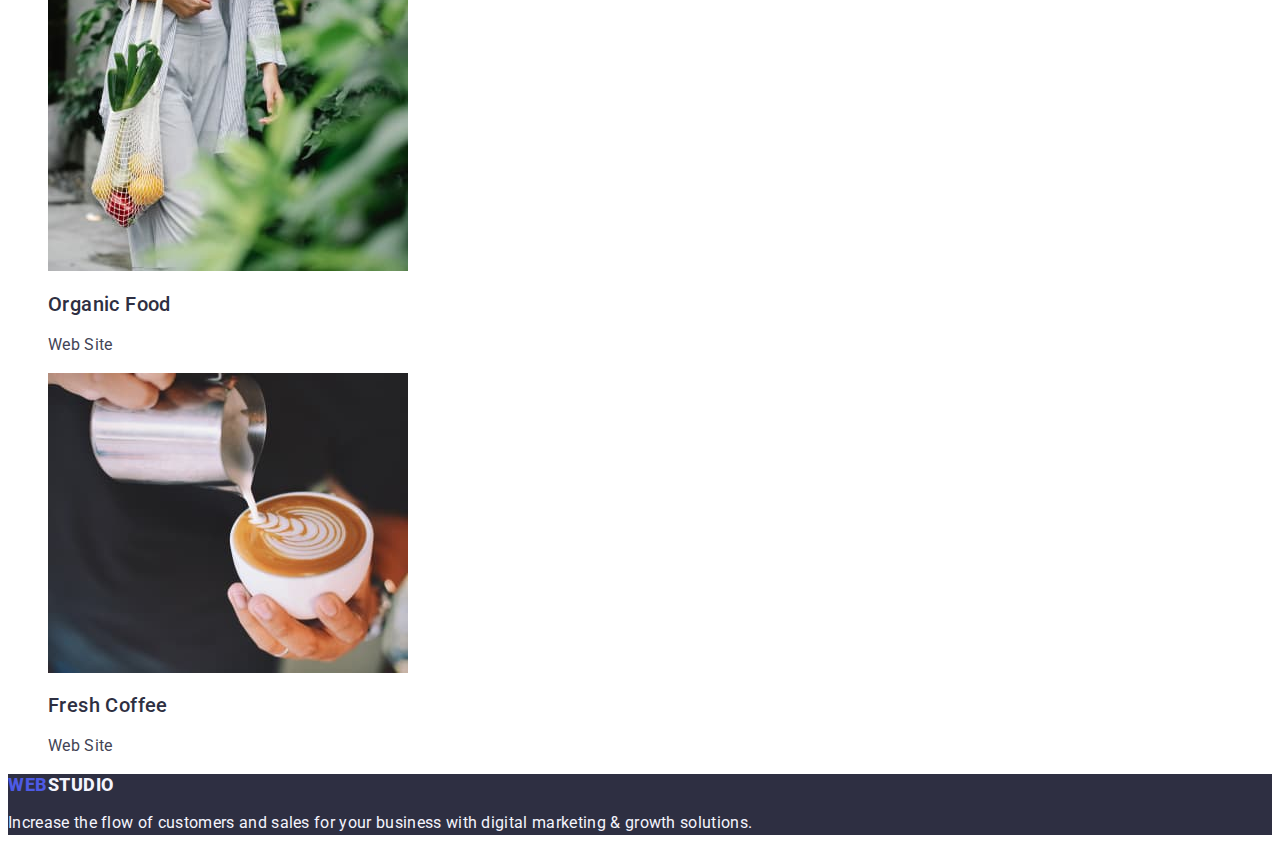
==== commit 77fc3be9: "save" ====
--- a/portfolio.html
+++ b/portfolio.html
@@ -42,7 +42,6 @@
     <main>
         <section class="tabs">
             <h1 hidden>Tabs</h1>
-            <h2 hidden>images</h2>
             <ul class="tabs-li list">
                 <li>
                     <button type="button"
@@ -66,77 +65,84 @@
                 </li>
             </ul>
             <ul class="hero-list list">
-                <li class="hero-item link">
-                    <img src="./images/img_4.jpg" alt="Banking Concept"
+                <a class="link"><img src="./images/img_4.jpg" alt="Banking Concept" 
                     width="360"
                     height="300" 
                     class="hero-img"/>
                     <h2 class="hero-subtitle">Banking App Interface Concept</h2>
                     <p class="hero-text">App</p>
-                </li>
+                </a>
                 <li class="hero-item link">
-                    <img src="./images/img_5.jpg" alt="Cashless Payment"
+                    <a class="link"><img src="./images/img_5.jpg" alt="Cashless Payment"
                     width="360"
                     height="300"
                     class="hero-img"/>
                     <h2 class="hero-subtitle">Cashless Payment</h2>
                     <p class="hero-text">Marketing</p>
+                    </a>
                 </li>
                 <li class="hero-item link">
-                    <img src="./images/img_6.jpg" alt="Meditation App"
+                    <a class="link"><img src="./images/img_6.jpg" alt="Meditation App"
                     width="360"
                     height="300"
                     class="hero-img"/>
                     <h2 class="hero-subtitle">Meditation App</h2>
                     <p class="hero-text">App</p>
+                    </a>
                 </li>
                 <li class="hero-item link">
-                    <img src="./images/img_7.jpg" alt="Taxi"
+                    <a class="link"><img src="./images/img_7.jpg" alt="Taxi"
                     width="360"
                     height="300"
                     class="hero-img" />
                     <h2 class="hero-subtitle">Taxi Service</h2>
                     <p class="hero-text">Marketing</p>
+                    </a>
                 </li>
                 <li class="hero-item link">
-                    <img src="./images/img_8.jpg" alt="Screen Illustrations"
+                    <a class="link"><img src="./images/img_8.jpg" alt="Screen Illustrations"
                     width="360"
                     height="300"
                     class="hero-img"/>
                     <h2 class="hero-subtitle">Screen Illustrations</h2>
                     <p class="hero-text">Design</p>
+                    </a>
                 </li>
                 <li class="hero-item link">
-                    <img src="./images/img_9.jpg" alt="Online Courses"
+                    <a class="link"><img src="./images/img_9.jpg" alt="Online Courses"
                     width="360"
                     height="300"
                     class="hero-img"/>
                     <h2 class="hero-subtitle">Online Courses</h2>
                     <p class="hero-text">Marketing</p>
+                    </a>
                 </li>
                 <li class="hero-item link">
-                    <img src="./images/img_10.jpg" alt="Instagram Stories Concept"
+                   class="link" <a> <img src="./images/img_10.jpg" alt="Instagram Stories Concept"
                     width="360"
                     height="300"
                     class="hero-img"/>
                     <h2 class="hero-subtitle">Instagram Stories Concept</h2>
                     <p class="hero-text">Design</p>
+                    </a>
                 </li>
                 <li class="hero-item link">
-                    <img src="./images/img_11.jpg" alt="Organic Food"
+                    <a class="link"><img src="./images/img_11.jpg" alt="Organic Food"
                     width="360"
                     height="300"
                     class="hero-img"/>
                     <h2 class="hero-subtitle">Organic Food</h2>
                     <p class="hero-text">Web Site</p>
+                        </a>
                 </li>
                 <li class="hero-item link">
-                    <img src="./images/img_12.jpg" alt="Coffee"
+                    <a class="link"><img src="./images/img_12.jpg" alt="Coffee"
                     width="360"
                     height="300"
                     class="hero-img"/>
                     <h2 class="hero-subtitle">Fresh Coffee</h2>
                     <p class="hero-text">Web Site</p>
+                        </a>
                 </li>
             </ul>
         </section>
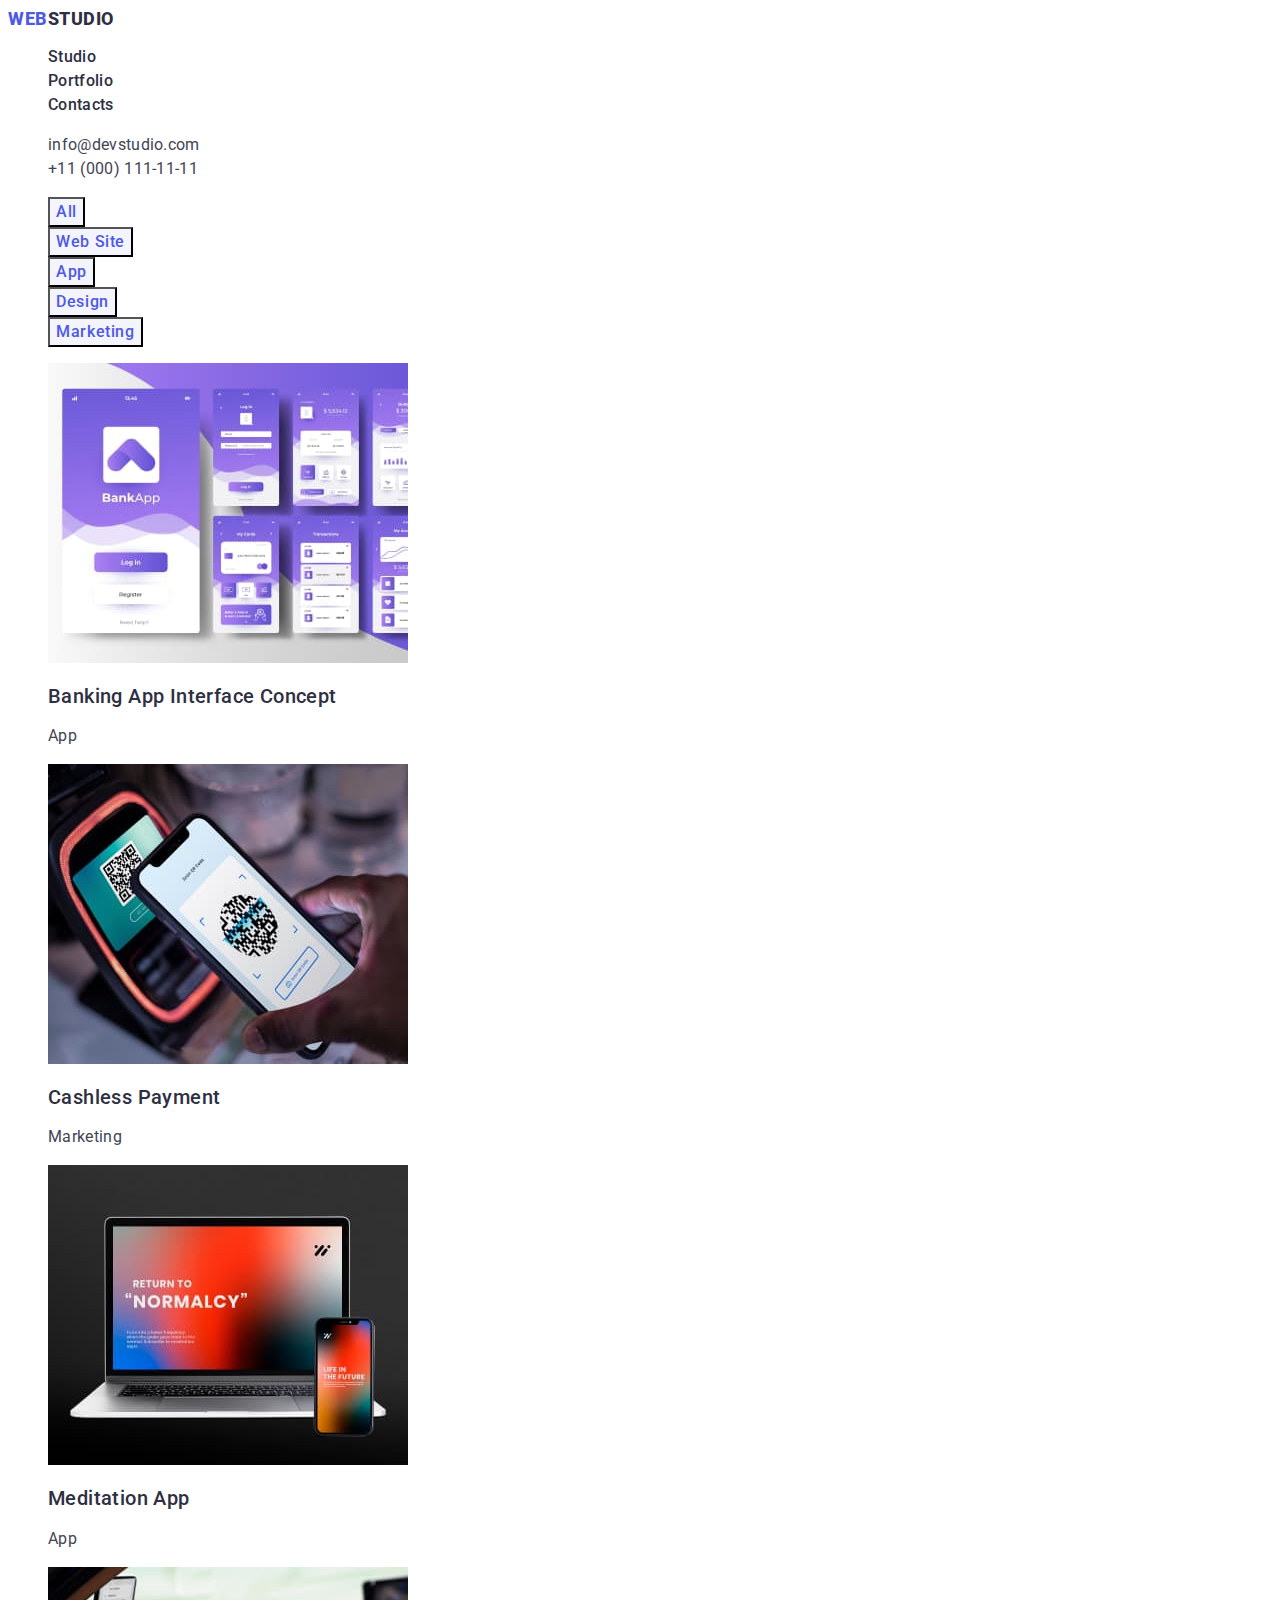
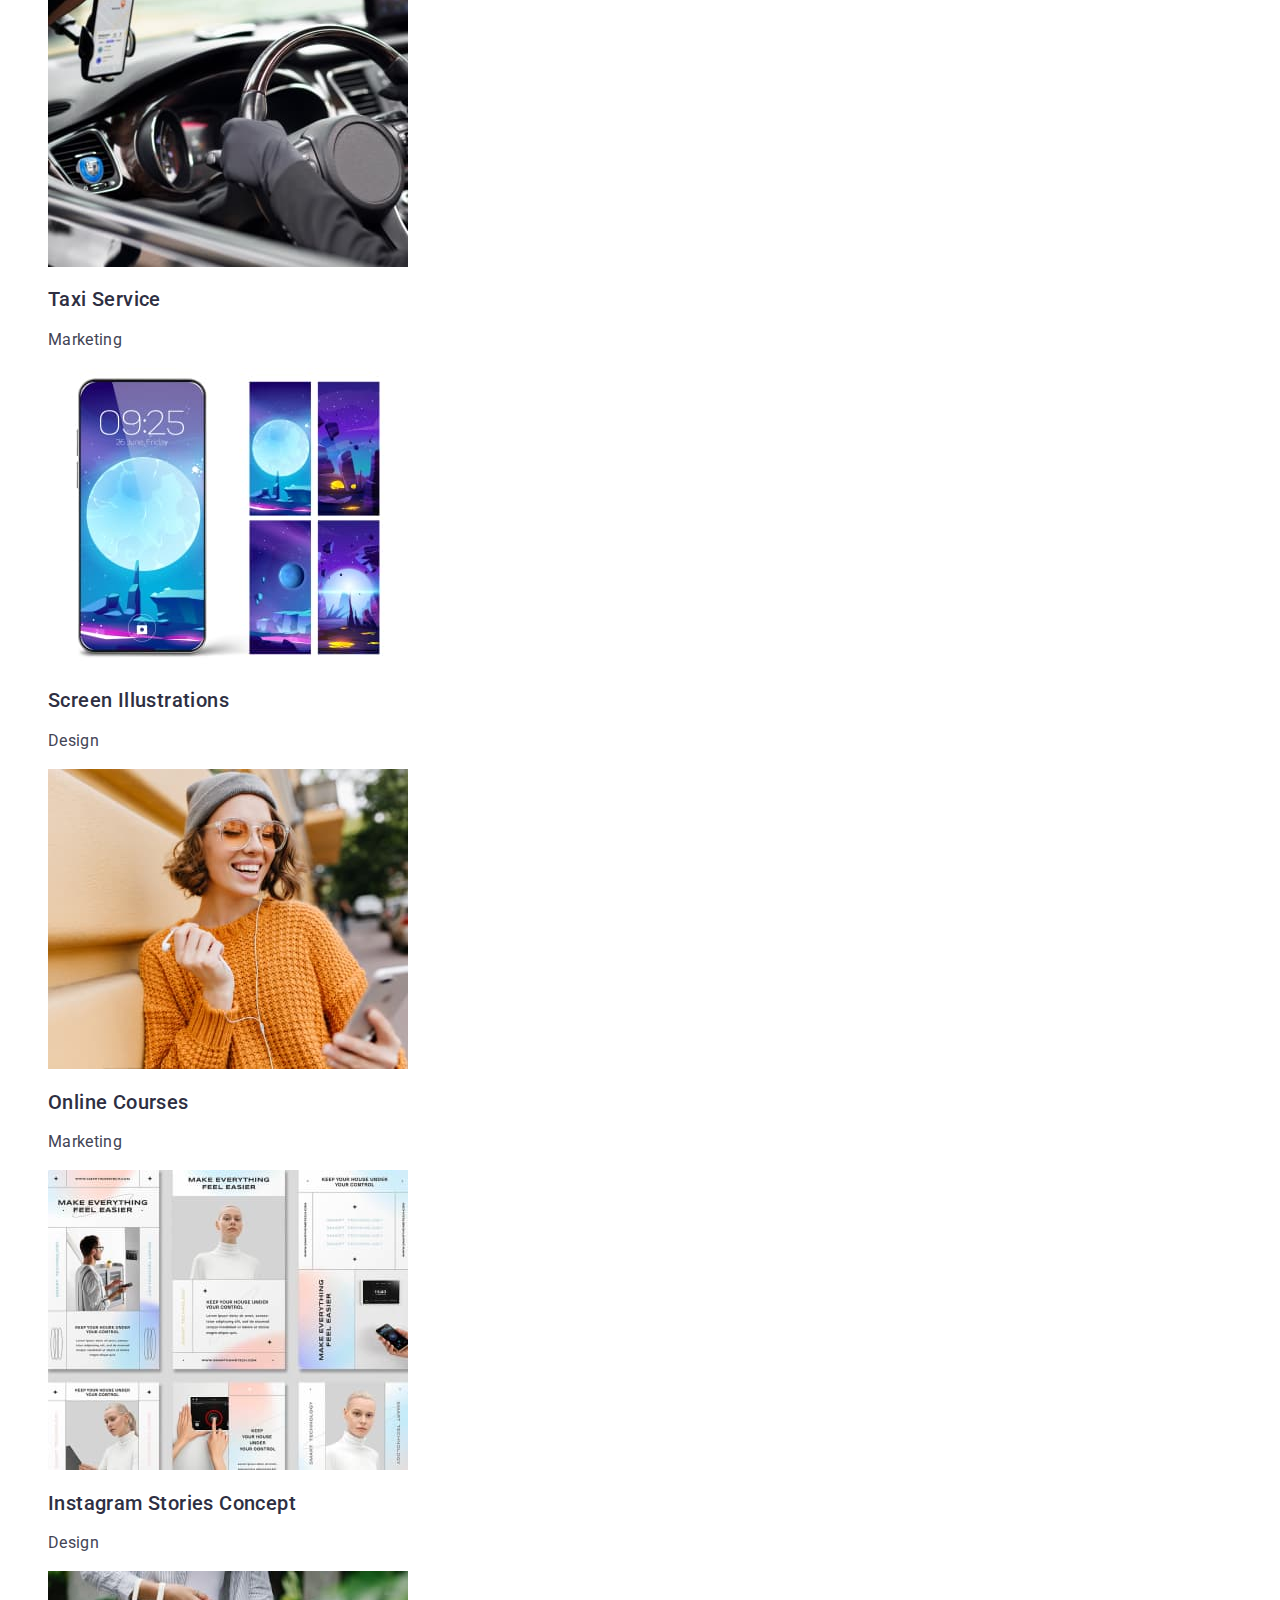
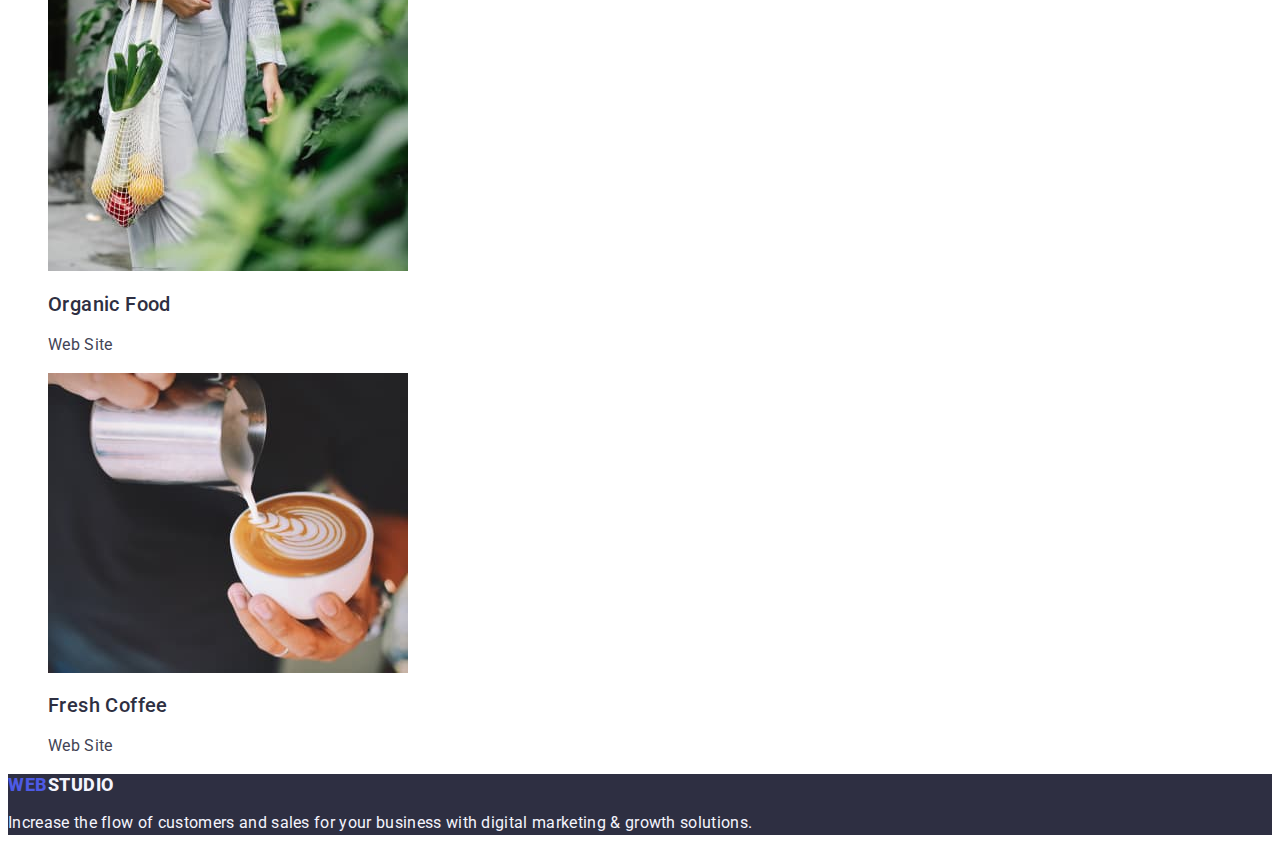
==== commit 972671ea: "save" ====
--- a/portfolio.html
+++ b/portfolio.html
@@ -65,84 +65,94 @@
                 </li>
             </ul>
             <ul class="hero-list list">
-                <a class="link"><img src="./images/img_4.jpg" alt="Banking Concept" 
-                    width="360"
-                    height="300" 
-                    class="hero-img"/>
-                    <h2 class="hero-subtitle">Banking App Interface Concept</h2>
-                    <p class="hero-text">App</p>
-                </a>
-                <li class="hero-item link">
-                    <a class="link"><img src="./images/img_5.jpg" alt="Cashless Payment"
-                    width="360"
-                    height="300"
-                    class="hero-img"/>
-                    <h2 class="hero-subtitle">Cashless Payment</h2>
-                    <p class="hero-text">Marketing</p>
+                <li>
+                    <a class="link">
+                        <img src="./images/img_4.jpg" alt="Banking Concept" 
+                        width="360"
+                        height="300"/>
+                        <h2 class="hero-subtitle">Banking App Interface Concept</h2>
+                        <p class="hero-text">App</p>
                     </a>
                 </li>
                 <li class="hero-item link">
-                    <a class="link"><img src="./images/img_6.jpg" alt="Meditation App"
-                    width="360"
-                    height="300"
-                    class="hero-img"/>
-                    <h2 class="hero-subtitle">Meditation App</h2>
-                    <p class="hero-text">App</p>
+                    <a class="link">
+                        <img src="./images/img_5.jpg" alt="Cashless Payment"
+                        width="360"
+                        height="300"
+                        class="hero-img"/>
+                        <h2 class="hero-subtitle">Cashless Payment</h2>
+                        <p class="hero-text">Marketing</p>
                     </a>
                 </li>
                 <li class="hero-item link">
-                    <a class="link"><img src="./images/img_7.jpg" alt="Taxi"
-                    width="360"
-                    height="300"
-                    class="hero-img" />
-                    <h2 class="hero-subtitle">Taxi Service</h2>
-                    <p class="hero-text">Marketing</p>
+                    <a class="link">
+                        <img src="./images/img_6.jpg" alt="Meditation App"
+                        width="360"
+                        height="300"
+                        class="hero-img"/>
+                        <h2 class="hero-subtitle">Meditation App</h2>
+                        <p class="hero-text">App</p>
                     </a>
                 </li>
                 <li class="hero-item link">
-                    <a class="link"><img src="./images/img_8.jpg" alt="Screen Illustrations"
-                    width="360"
-                    height="300"
-                    class="hero-img"/>
-                    <h2 class="hero-subtitle">Screen Illustrations</h2>
-                    <p class="hero-text">Design</p>
+                    <a class="link">
+                        <img src="./images/img_7.jpg" alt="Taxi"
+                        width="360"
+                        height="300"
+                        class="hero-img" />
+                        <h2 class="hero-subtitle">Taxi Service</h2>
+                        <p class="hero-text">Marketing</p>
                     </a>
                 </li>
                 <li class="hero-item link">
-                    <a class="link"><img src="./images/img_9.jpg" alt="Online Courses"
-                    width="360"
-                    height="300"
-                    class="hero-img"/>
-                    <h2 class="hero-subtitle">Online Courses</h2>
-                    <p class="hero-text">Marketing</p>
+                    <a class="link">
+                        <img src="./images/img_8.jpg" alt="Screen Illustrations"
+                        width="360"
+                        height="300"
+                        class="hero-img"/>
+                        <h2 class="hero-subtitle">Screen Illustrations</h2>
+                        <p class="hero-text">Design</p>
                     </a>
                 </li>
                 <li class="hero-item link">
-                   class="link" <a> <img src="./images/img_10.jpg" alt="Instagram Stories Concept"
-                    width="360"
-                    height="300"
-                    class="hero-img"/>
-                    <h2 class="hero-subtitle">Instagram Stories Concept</h2>
-                    <p class="hero-text">Design</p>
+                    <a class="link">
+                        <img src="./images/img_9.jpg" alt="Online Courses"
+                        width="360"
+                        height="300"
+                        class="hero-img"/>
+                        <h2 class="hero-subtitle">Online Courses</h2>
+                        <p class="hero-text">Marketing</p>
                     </a>
                 </li>
                 <li class="hero-item link">
-                    <a class="link"><img src="./images/img_11.jpg" alt="Organic Food"
-                    width="360"
-                    height="300"
-                    class="hero-img"/>
-                    <h2 class="hero-subtitle">Organic Food</h2>
-                    <p class="hero-text">Web Site</p>
-                        </a>
+                    <a class="link">
+                        <img src="./images/img_10.jpg" alt="Instagram Stories Concept"
+                        width="360"
+                        height="300"
+                        class="hero-img"/>
+                        <h2 class="hero-subtitle">Instagram Stories Concept</h2>
+                        <p class="hero-text">Design</p>
+                    </a>
                 </li>
                 <li class="hero-item link">
-                    <a class="link"><img src="./images/img_12.jpg" alt="Coffee"
-                    width="360"
-                    height="300"
-                    class="hero-img"/>
-                    <h2 class="hero-subtitle">Fresh Coffee</h2>
-                    <p class="hero-text">Web Site</p>
-                        </a>
+                    <a class="link">
+                        <img src="./images/img_11.jpg" alt="Organic Food"
+                        width="360"
+                        height="300"
+                        class="hero-img"/>
+                        <h2 class="hero-subtitle">Organic Food</h2>
+                        <p class="hero-text">Web Site</p>
+                    </a>
+                </li>
+                <li class="hero-item link">
+                    <a class="link">
+                        <img src="./images/img_12.jpg" alt="Coffee"
+                        width="360"
+                        height="300"
+                        class="hero-img"/>
+                        <h2 class="hero-subtitle">Fresh Coffee</h2>
+                        <p class="hero-text">Web Site</p>
+                    </a>
                 </li>
             </ul>
         </section>
